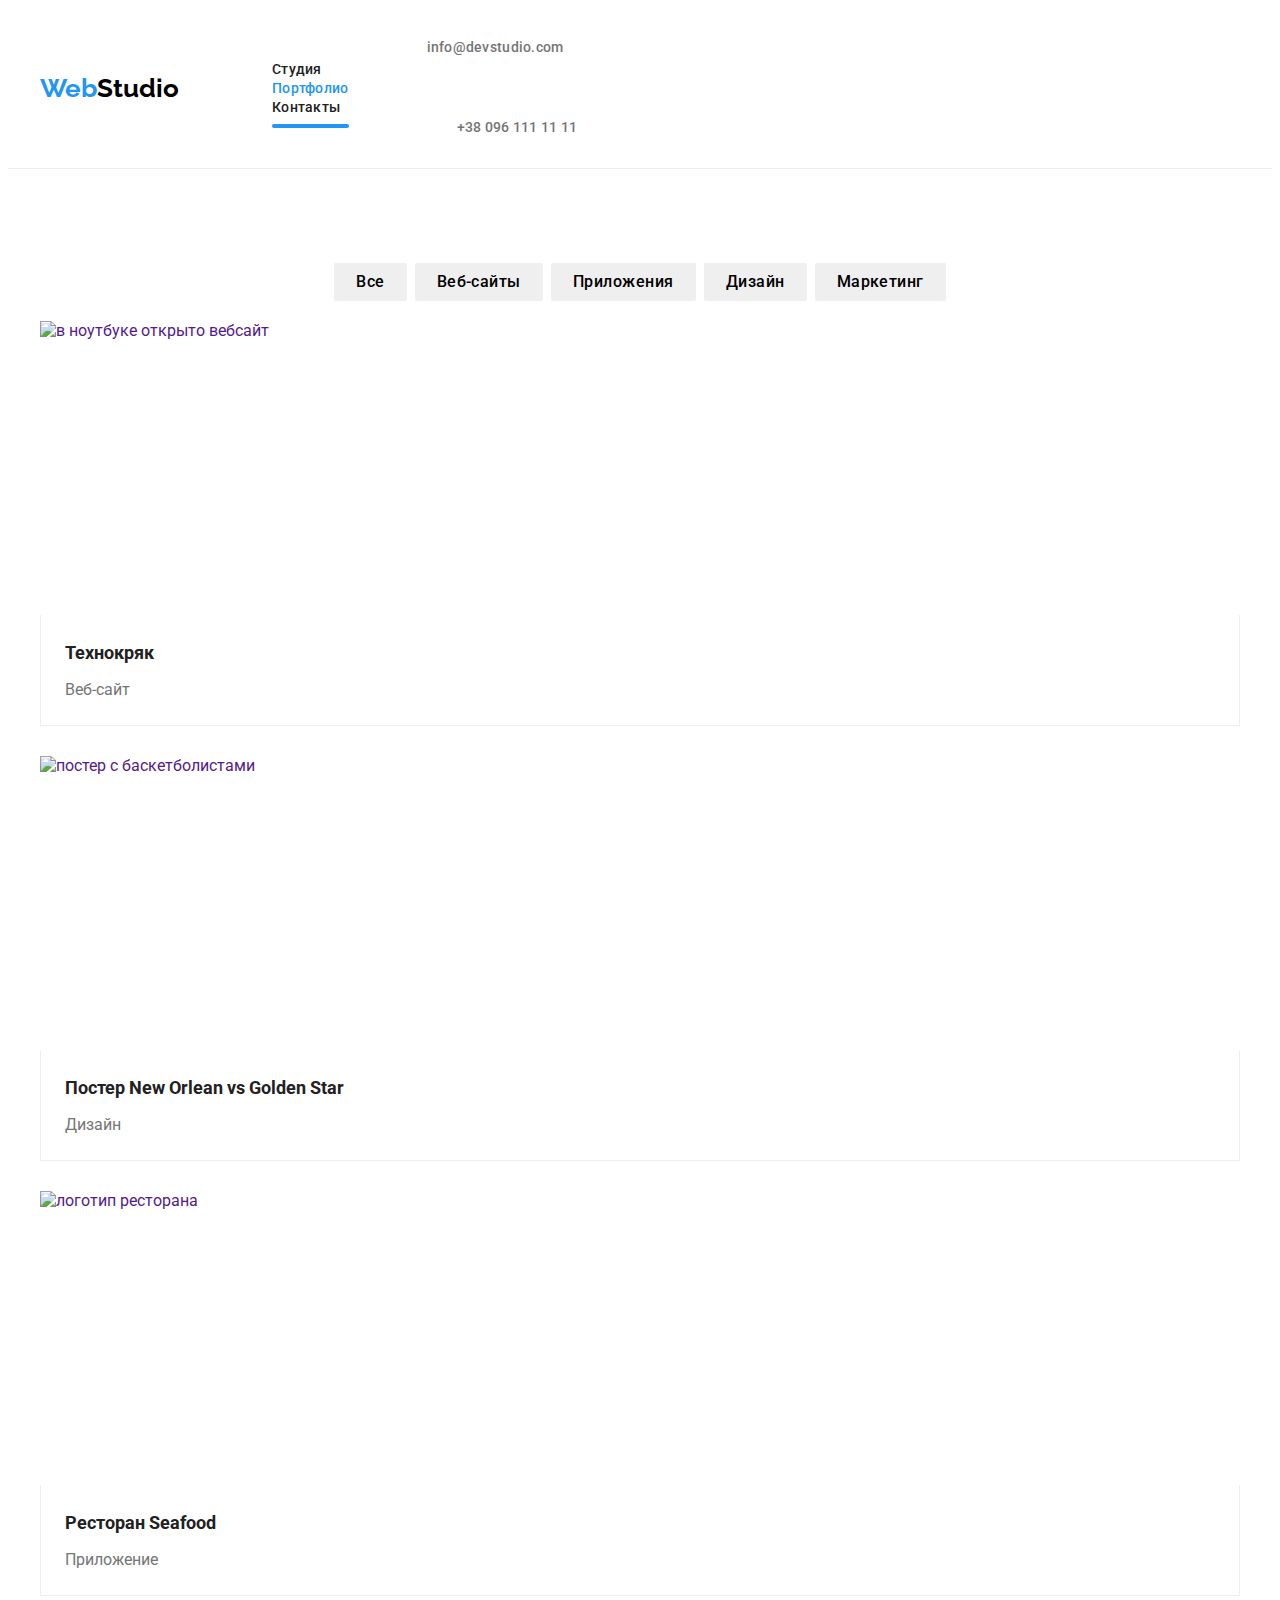
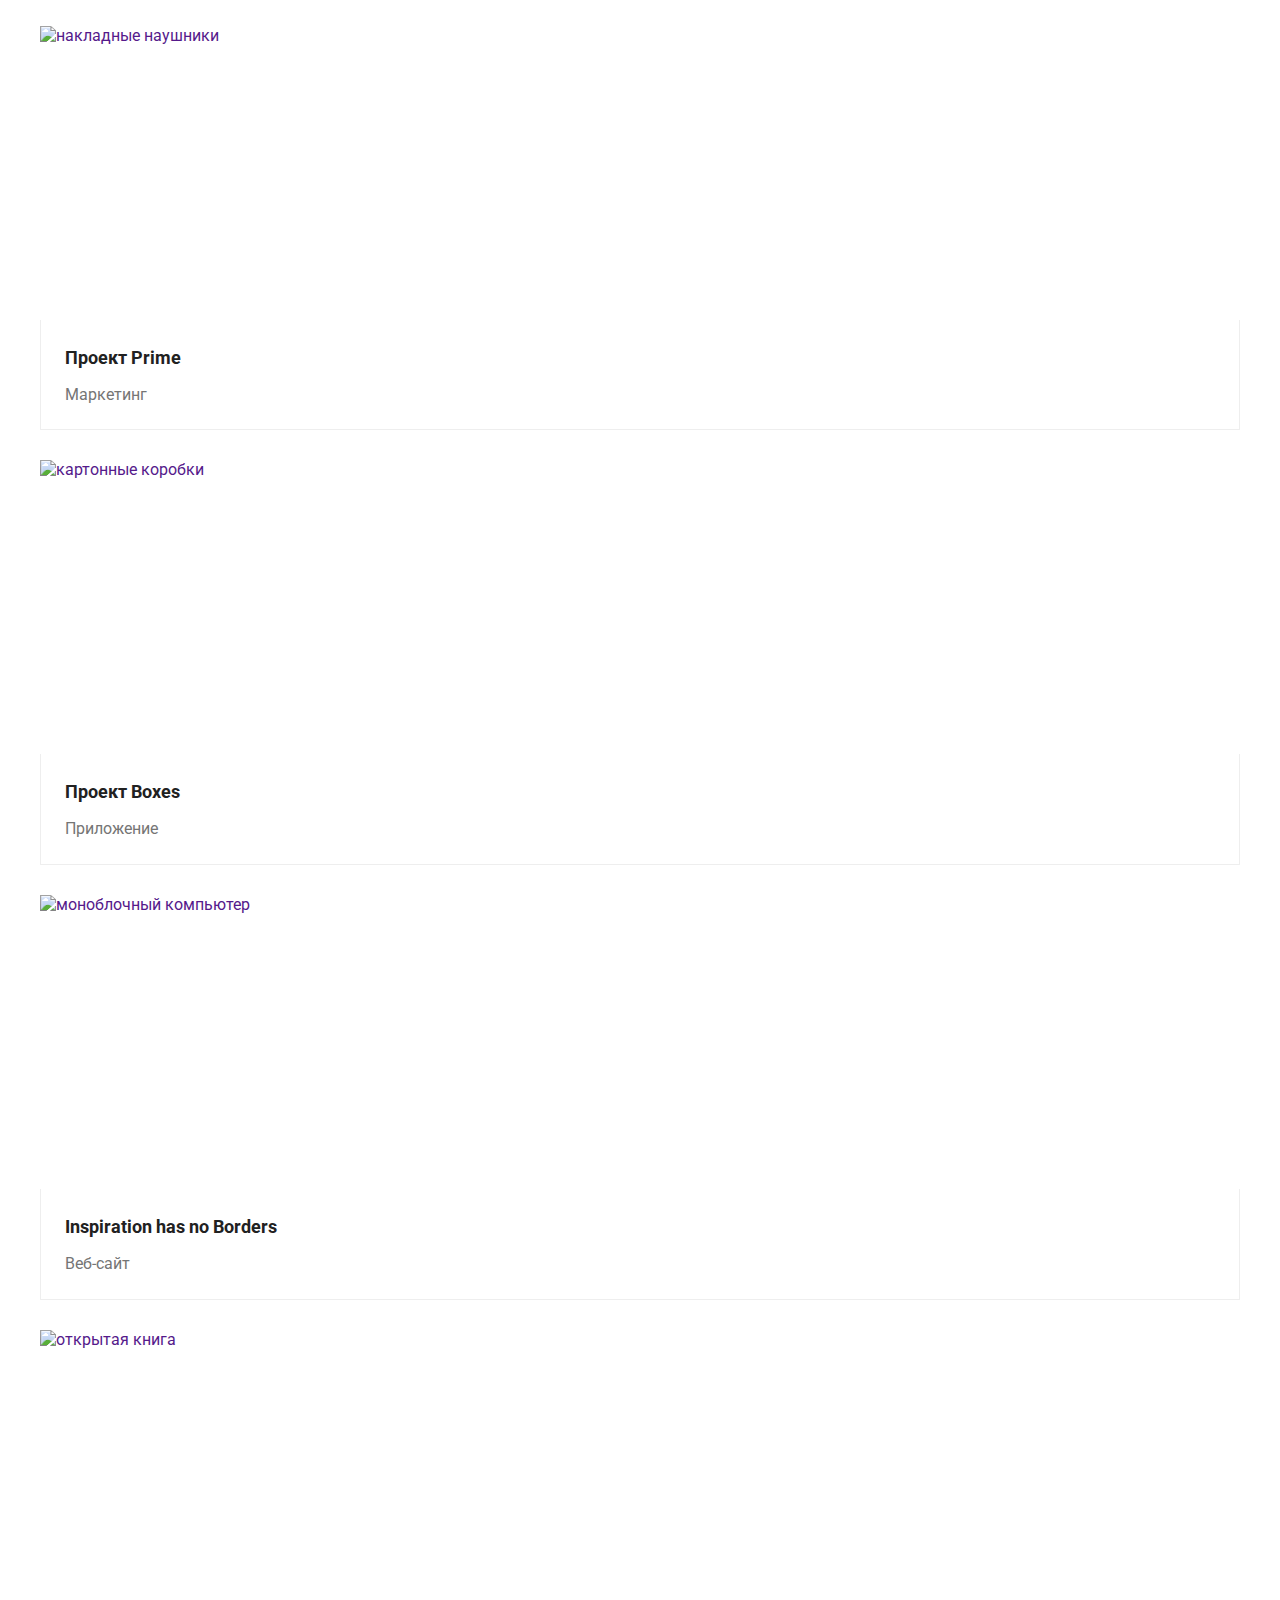
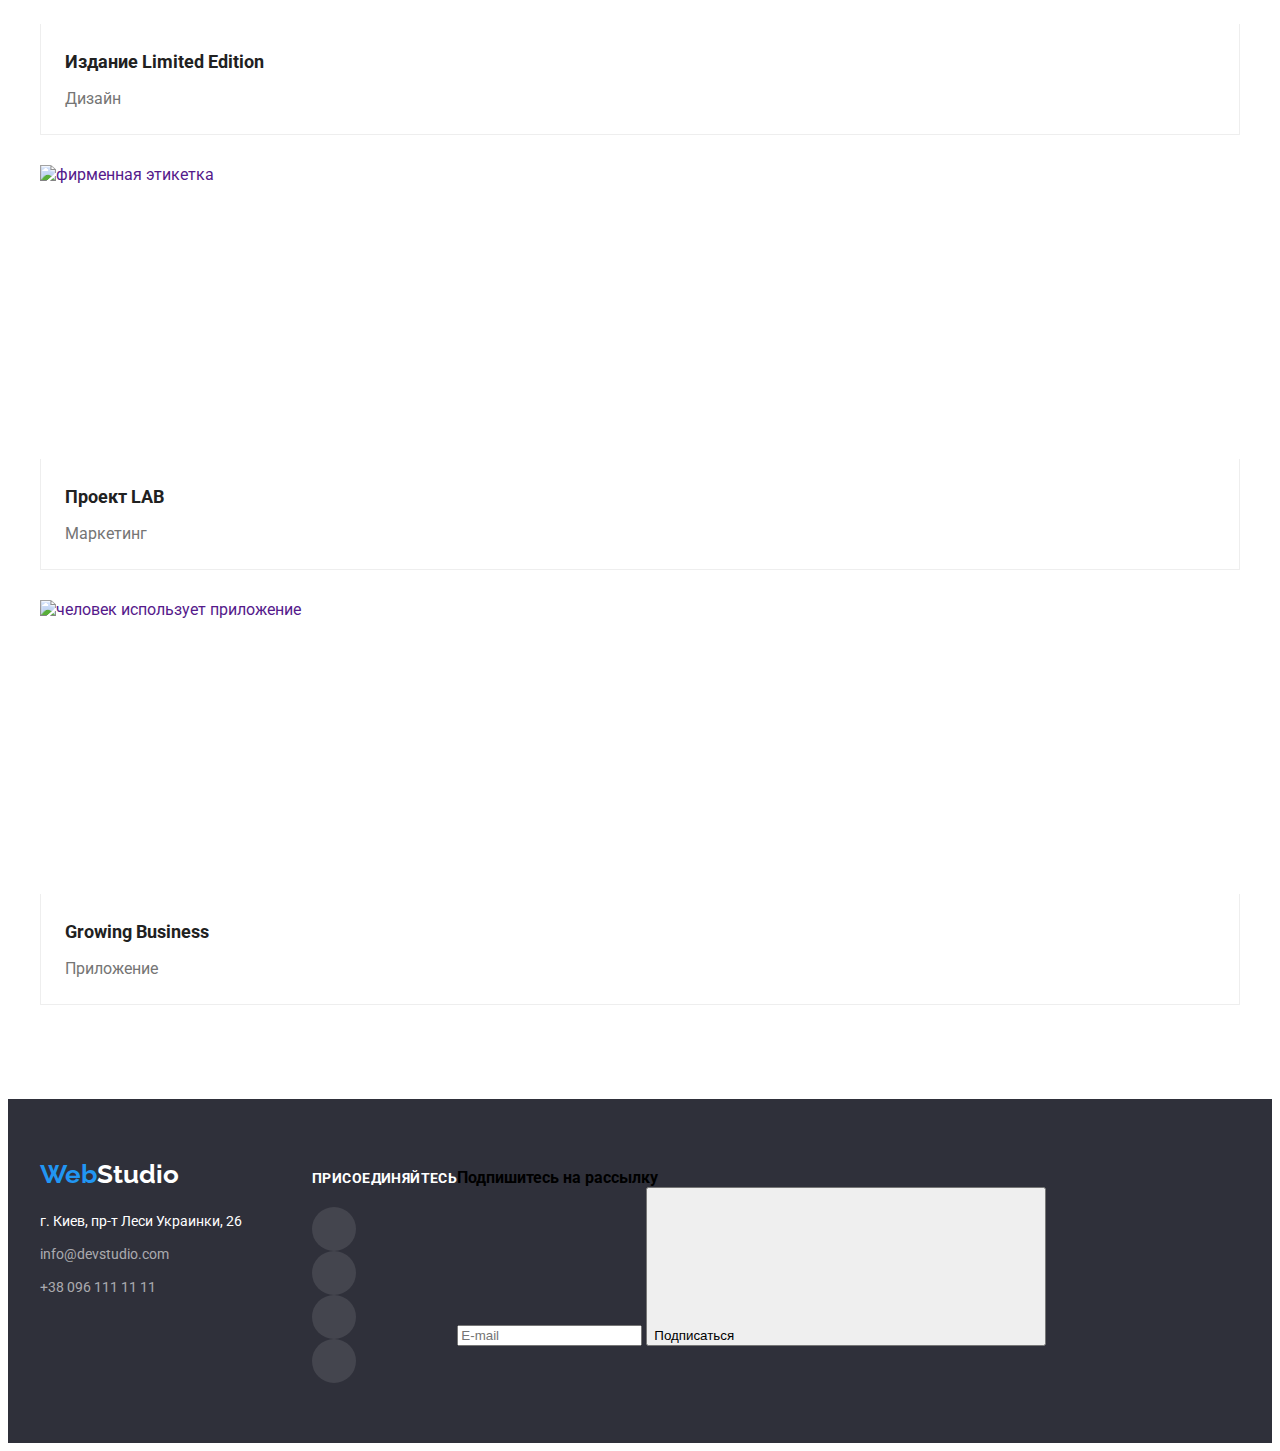
==== portfolio.html @ ad7b6321 "Вирізав з css" ====
<!DOCTYPE html>
<html lang="ru">

<head>
    <meta charset="UTF-8">
    <meta http-equiv="X-UA-Compatible" content="IE=edge">
    <meta name="viewport" content="width=device-width, initial-scale=1.0">
    <title>Портфолио</title>
    <link rel="stylesheet" href="https://cdnjs.cloudflare.com/ajax/libs/modern-normalize/1.0.0/modern-normalize.min.css"
        integrity="sha512-ISS7cAi1PEhQ8jnbJpJZMd29NlhNj4AWYyLOSp2CE/CsHxTCu+r+t0D2yoJudVrd0/8fTVPUVDzY5Tvli75u/g=="
        crossorigin="anonymous" />
    <link
        href="https://fonts.googleapis.com/css2?family=Raleway:wght@400;700&family=Roboto:wght@400;500;700;900&display=swap"
        rel="stylesheet">
    <link rel="stylesheet" href="./css/styles.css">
    <link rel="stylesheet" href="./css/portfolio.min.css">
</head>

<body class="page">
    <header class="header">
        <div class="container">
            <nav class="navigation">
                <a class="link logo white-logo logo-margin" href="./index.html"> <span
                        class="logo-color">Web</span>Studio </a>
                <ul class="nav-list list">
                    <li class="nav-item">
                        <a href="./index.html" class="nav-link link">Студия</a>
                    </li>

                    <li class="nav-item">
                        <a href="./portfolio.html" class="nav-link link current">Портфолио</a>
                    </li>

                    <li class="nav-item">
                        <a href="" class="nav-link link">Контакты</a>
                    </li>
                </ul>
            </nav>
            <ul class="contact-head list ">
                <li class="mail-contact">
                    <a class=" mail-link-head link " href="mailto:info@devstudio.com">
                        <svg class="icon-mail">
                            <use href="./images/vector/sprite.svg#icon-envelope-hover">

                            </use>
                        </svg>

                        info@devstudio.com</a>
                </li>
                <li class="mail-contact">
                    <a class=" tel-link-head link " href="tel:+380961111111">

                        <svg class="icon-tel">
                            <use href="./images/vector/sprite.svg#icon-smartphone">

                            </use>
                        </svg>

                        +38 096 111 11 11</a>
                </li>
            </ul>

        </div>


    </header>

    <main>
        <section class="main-port">
            <div class="container ">
                <h1 class="visually-hidden">Портфолио</h1>
                <ul class="list center-button">
                    <li class="element-button">
                        <button type="button" class="filters ">
                            Все
                        </button>

                    </li>
                    <li class="element-button">
                        <button type="button" class="filters ">
                            Веб-сайты
                        </button>

                    </li>
                    <li class="element-button">
                        <button type="button" class="filters ">
                            Приложения
                        </button>

                    </li>
                    <li class="element-button">
                        <button type="button" class="filters ">
                            Дизайн
                        </button>

                    </li>
                    <li class="element-button">

                        <button type="button" class="filters ">
                            Маркетинг
                        </button>

                    </li>
                </ul>
                <ul class="list card-set">
                    <li class="card-foto">
                        <a class="link card-foto-link " href="">
                            <div class="overlay-portfolio-list">
                                <img src="./images/portfolio/img.jpg" alt="в ноутбуке открыто вебсайт" width="370"
                                    height="294" />
                                <p class="overlay-portfolio">Технокряк это современная площадка распространения
                                    коронавируса. Компании
                                    используют эту
                                    платформу для цифрового
                                    шпионажа и атак на защищённые сервера конкурентов.</p>

                            </div>


                            <div class="card-content">
                                <h3 class="photo-title">
                                    Технокряк
                                </h3>
                                <p class="photo-paragraph">
                                    Веб-сайт
                                </p>

                            </div>
                        </a>
                    </li>

                    <li class="card-foto">
                        <a class="link card-foto-link " href="">

                            <div class="overlay-portfolio-list">
                                <img src="./images/portfolio/img-1.jpg" alt="постер с баскетболистами" width="370"
                                    height="294" />
                                <p class="overlay-portfolio">Технокряк это современная площадка распространения
                                    коронавируса. Компании
                                    используют эту
                                    платформу для цифрового
                                    шпионажа и атак на защищённые сервера конкурентов.</p>


                            </div>


                            <div class="card-content">
                                <h3 class="photo-title">
                                    Постер New Orlean vs Golden Star
                                </h3>
                                <p class="photo-paragraph">
                                    Дизайн
                                </p>

                            </div>
                        </a>
                    </li>

                    <li class="card-foto">
                        <a class="link card-foto-link " href="">

                            <div class="overlay-portfolio-list">
                                <img src="./images/portfolio/img-2.jpg" alt="логотип ресторана" width="370"
                                    height="294" />

                                <p class="overlay-portfolio">Технокряк это современная площадка распространения
                                    коронавируса. Компании
                                    используют эту
                                    платформу для цифрового
                                    шпионажа и атак на защищённые сервера конкурентов.</p>

                            </div>




                            <div class="card-content">
                                <h3 class="photo-title">
                                    Ресторан Seafood
                                </h3>
                                <p class="photo-paragraph">
                                    Приложение
                                </p>

                            </div>
                        </a>
                    </li>

                    <li class="card-foto">
                        <a class="link card-foto-link " href="">

                            <div class="overlay-portfolio-list">

                                <img src="./images/portfolio/img-3.jpg" alt="накладные наушники" width="370"
                                    height="294" />

                                <p class="overlay-portfolio">Технокряк это современная площадка распространения
                                    коронавируса. Компании
                                    используют эту
                                    платформу для цифрового
                                    шпионажа и атак на защищённые сервера конкурентов.</p>

                            </div>




                            <div class="card-content">
                                <h3 class="photo-title">
                                    Проект Prime
                                </h3>
                                <p class="photo-paragraph">
                                    Маркетинг
                                </p>

                            </div>
                        </a>
                    </li>

                    <li class="card-foto">
                        <a class="link card-foto-link " href="">

                            <div class="overlay-portfolio-list">

                                <img src="./images/portfolio/img-4.jpg" alt="картонные коробки" width="370"
                                    height="294" />

                                <p class="overlay-portfolio">Технокряк это современная площадка распространения
                                    коронавируса. Компании
                                    используют эту
                                    платформу для цифрового
                                    шпионажа и атак на защищённые сервера конкурентов.</p>

                            </div>


                            <div class="card-content">
                                <h3 class="photo-title">
                                    Проект Boxes
                                </h3>
                                <p class="photo-paragraph">
                                    Приложение
                                </p>

                            </div>
                        </a>
                    </li>

                    <li class="card-foto">
                        <a class="link card-foto-link " href="">

                            <div class="overlay-portfolio-list">

                                <img src="./images/portfolio/img-5.jpg" alt="моноблочный компьютер" width="370"
                                    height="294" />

                                <p class="overlay-portfolio">Технокряк это современная площадка распространения
                                    коронавируса. Компании
                                    используют эту
                                    платформу для цифрового
                                    шпионажа и атак на защищённые сервера конкурентов.</p>

                            </div>

                            <div class="card-content">
                                <h3 lang="en" class="photo-title">
                                    Inspiration has no Borders
                                </h3>
                                <p class="photo-paragraph">
                                    Веб-сайт
                                </p>

                            </div>

                        </a>
                    </li>

                    <li class="card-foto">
                        <a class="link card-foto-link " href="">

                            <div class="overlay-portfolio-list">

                                <img src="./images/portfolio/img-6.jpg" alt="открытая книга" width="370" height="294" />
                                <p class="overlay-portfolio">Технокряк это современная площадка распространения
                                    коронавируса. Компании
                                    используют эту
                                    платформу для цифрового
                                    шпионажа и атак на защищённые сервера конкурентов.</p>
                            </div>


                            <div class="card-content">
                                <h3 class="photo-title">
                                    Издание Limited Edition
                                </h3>
                                <p class="photo-paragraph">
                                    Дизайн
                                </p>

                            </div>

                        </a>
                    </li>

                    <li class="card-foto">
                        <a class="link card-foto-link " href="">

                            <div class="overlay-portfolio-list">
                                <img src="./images/portfolio/img-7.jpg" alt="фирменная этикетка" width="370"
                                    height="294" />

                                <p class="overlay-portfolio">Технокряк это современная площадка распространения
                                    коронавируса. Компании
                                    используют эту
                                    платформу для цифрового
                                    шпионажа и атак на защищённые сервера конкурентов.</p>
                            </div>


                            <div class="card-content">
                                <h3 class="photo-title">
                                    Проект LAB
                                </h3>
                                <p class="photo-paragraph">
                                    Маркетинг
                                </p>

                            </div>

                        </a>
                    </li>

                    <li class="card-foto">
                        <a class="link card-foto-link " href="">

                            <div class="overlay-portfolio-list">

                                <img src="./images/portfolio/img-8.jpg" alt="человек использует приложение" width="370"
                                    height="294" />
                                <p class="overlay-portfolio">Технокряк это современная площадка распространения
                                    коронавируса. Компании
                                    используют эту
                                    платформу для цифрового
                                    шпионажа и атак на защищённые сервера конкурентов.</p>
                            </div>


                            <div class="card-content">
                                <h3 lang="en" class="photo-title">
                                    Growing Business
                                </h3>
                                <p class="photo-paragraph">
                                    Приложение
                                </p>

                            </div>

                        </a>
                    </li>
                </ul>

            </div>

        </section>



    </main>
    <!--CONTACTS-->
    <footer class="footer-info">
        <div class="container contact-div-container ">
            <div>
                <a class="link logo dark-logo logo-footer " href="./index.html">
                    <span class="logo-color">Web</span>Studio </a>


                <address class="contact">
                    <ul class="list address-map">
                        <li class="list-item-contact">
                            <a class="link address" href="https://goo.gl/maps/Kj9o169cFubhBfax5" target="_blank"
                                rel="noopener noreferrer">
                                г. Киев, пр-т Леси Украинки, 26
                            </a>
                        </li>
                        <li class="contact-footer list-item-contact">
                            <a class="link footer-contact" href="mailto:info@devstudio.com">info@devstudio.com</a>
                        </li>
                        <li class="contact-footer list-item-contact">
                            <a class="link footer-contact" href="tel:+380961111111">+38 096 111 11 11</a>
                        </li>
                    </ul>
                </address>
            </div>
            <div class="join ">
                <h3 class="join-text">Присоединяйтесь</h3>
                <ul class="list link list-join">
                    <li class="social-join-link-item">
                        <a class="link-social-join" href="">
                            <svg class="icon-social">
                                <use href="./images/vector/sprite.svg#icon-instagram"></use>
                            </svg>
                        </a>
                    </li>
                    <li class="social-join-link-item">
                        <a class="link-social-join" href="">
                            <svg class="icon-social">
                                <use href="./images/vector/sprite.svg#icon-twitter"></use>
                            </svg>
                        </a>
                    </li>
                    <li class="social-join-link-item">
                        <a class="link-social-join" href="">
                            <svg class="icon-social">
                                <use href="./images/vector/sprite.svg#icon-facebook"></use>
                            </svg>
                        </a>
                    </li>
                    <li class="social-join-link-item">
                        <a class="link-social-join" href="">
                            <svg class="icon-social">
                                <use href="./images/vector/sprite.svg#icon-linkedin"></use>
                            </svg>
                        </a>
                    </li>
                </ul>

            </div>
            <div class="div-mailing">
                <b class="text-mailing">Подпишитесь на рассылку</b>
                <form class="mailing">

                    <input type="text" id="footer-mail" name="mail" placeholder="E-mail"
                        class="mailing-input footer-mail-label">


                    <button class="bt-mail" type="submit">Подписаться

                        <svg class="vector-bt">
                            <use href="./images/vector/sprite.svg#icon-icon-send">

                            </use>
                        </svg>
                    </button>


                </form>
            </div>


        </div>

    </footer>





</body>

</html>
---- css/styles.css ----
/* ===============COMPONENTS=============== */
/* :root {
  --main-font: "Roboto", sans-serif;
  --secondary-font: "Raleway", sans-serif;
  --accent-color: #2196f3;
  --secondary-color: #212121;
  --white-color: #ffffff;
  --black-color: #000000;
  --gray-color: #757575;
  --color-change: color 250ms cubic-bezier(0.4, 0, 0.2, 1);
  --fill-change: fill 250ms cubic-bezier(0.4, 0, 0.2, 1);
  --background-color-change: background-color 250ms cubic-bezier(0.4, 0, 0.2, 1);
  --border-color-change: border-color 250ms cubic-bezier(0.4, 0, 0.2, 1);
} */
/* .container {
  width: 1200px;
  margin: 0 auto;
  padding-left: 15px;
  padding-right: 15px;
} */

/* .list {
  list-style: none;
}

.link {
  text-decoration: none;
}

h1,
h2,
h3,
h4,
h5,
h6,
p {
  margin: 0;
}

ul,
ol,
li {
  margin: 0;
  padding: 0;
} */
/* 
img {
  display: block;
  max-width: 100%;
  height: auto;
} */
/* .header {
  border-bottom: 1px solid #ececec;
} */

 /* .visually-hidden {
  position: absolute !important;
  clip: rect(1px 1px 1px 1px); /* IE6, IE7 */
  /* clip: rect(1px, 1px, 1px, 1px);
  padding: 0 !important;
  border: 0 !important;
  height: 1px !important;
  width: 1px !important;
  overflow: hidden;
}  */ */
/* .title {
  font-family: var(--main-font);
  font-weight: 700;
  font-size: 36px;
  line-height: 1.16;
  text-align: center;
  letter-spacing: 0.03em;

  color: var(--secondary-color);
} */

/* .logo-color {
  font-family: var(--secondary-font);
  font-weight: 700;
  font-size: 26px;
  line-height: 1.19;
  color: var(--accent-color);
}
.logo {
  font-family: var(--secondary-font);
  font-weight: 700;
  font-size: 26px;
  line-height: 1.19;
  color: var(--black-color);
}
.logo-margin {
  margin-right: 93px;
}
.white-logo {
  color: var(--black-color);
}
.dark-logo {
  color: var(--white-color);
} */

/* .icon-social {
  width: 20px;
  height: 20px;
} */

/* ============END COMPONENTS==============*/

/* ========================STYLES INDEX.HTML========================= */
/* ================BODY============= */
/* .page {
  font-family: var(--main-font);
  background: var(--white-color);
} */
/* ================END BODY============= */

/* =========HEADER========= */
/* .header .container {
  display: flex;
  align-items: center;
} */

/* .navigation {
  display: flex;
  align-items: center;
}

.nav-list {
  align-items: center;
}

.nav-list .nav-link.current {
  color: var(--accent-color);
}

.nav-item:not(:last-child) {
  margin-right: 52px;
} */

/* .contact-head {
  display: flex;
  align-items: center;
  margin-left: auto;
}

.icon-mail {
  margin-right: 10px;
  width: 16px;
  height: 12px;
  fill: #757575;
  transition: var(--fill-change);
}

.mail-link-head:hover .icon-mail,
.mail-link-head:focus .icon-mail {
  fill: var(--accent-color);
}
.mail-link-head:hover,
.mail-link-head:focus {
  color: var(--accent-color);
}

.mail-contact:not(:last-child) {
  margin-right: 50px;
} */
/* .nav-link {
  padding-top: 32px;
  padding-bottom: 32px;
  font-family: var(--main-font);
  font-weight: 500;
  font-size: 14px;
  line-height: 1.14;
  letter-spacing: 0.02em;
  color: var(--secondary-color);
  transition: var(--color-change);
  position: relative;
}

.nav-link.current::after {
  content: "";
  display: block;
  position: absolute;
  left: 0;
  bottom: 0;
  width: 100%;
  height: 4px;
  border-radius: 2px;
  background: #2196f3;
}

.nav-link:hover,
.nav-link:focus {
  color: var(--accent-color);
} */

/* .mail-link-head {
  display: flex;
  justify-content: center;
  align-items: center;
  padding-top: 32px;
  padding-bottom: 32px;
  font-family: var(--main-font);
  font-weight: 500;
  font-size: 14px;
  line-height: 1.14;
  letter-spacing: 0.02em;
  color: var(--gray-color);
  transition: var(--color-change);
} */

/* .tel-link-head {
  display: flex;
  justify-content: center;
  align-items: center;
  padding-top: 32px;
  padding-bottom: 32px;
  font-family: var(--main-font);
  font-weight: 500;
  font-size: 14px;
  line-height: 1.14;
  letter-spacing: 0.02em;
  color: var(--gray-color);
  transition: var(--color-change);
}

.icon-tel {
  width: 10px;
  height: 16px;
  margin-right: 10px;
  fill: #757575;
  transition: var(--fill-change);
}

.tel-link-head:hover .icon-tel,
.tel-link-head:focus .icon-tel {
  fill: var(--accent-color);
}
.tel-link-head:hover,
.tel-link-head:focus {
  color: var(--accent-color);
} */

/* =========END HEADER========= */

/* =========HERO========= */
/* .hero {
  padding-top: 200px;
  padding-bottom: 200px;
  max-width: 1600px;
  margin-right: auto;
  margin-left: auto;
  height: 600px;
  text-align: center;
  background: #2f303a;
  background-color: var(--gray-color);
  background-image: linear-gradient(
      rgba(47, 48, 58, 0.4),
      rgba(47, 48, 58, 0.4)
    ),
    url("../images/hero/Img.jpg");
  background-repeat: no-repeat;
  background-size: cover;
}
.hero-title {
  font-weight: 900;
  font-size: 44px;
  line-height: 1.36;
  text-transform: uppercase;
  color: var(--white-color);
  max-width: 696px;
  margin-left: auto;
  margin-right: auto;
  text-align: center;
  letter-spacing: 0.06em;
  font-family: var(--main-font);
}

.modal-btn {
  display: inline-block;
  min-width: 200px;
  height: 50px;
  border: none;
  border-radius: 4px;
  font-family: var(--main-font);
  font-weight: 700;
  font-size: 16px;
  line-height: 1.87;
  color: var(--white-color);
  background-color: var(--accent-color);
}
.modal-btn {
  cursor: pointer;
}
.modal-btn {
  margin-top: 30px;
  padding-top: 10px;
  padding-right: 32px;
  padding-bottom: 10px;
  padding-left: 32px;
} */

/* =========END HERO========= */

/* =========ADVANTAGES======= */
/* .advantages {
  display: flex;
  padding-top: 94px;
  padding-bottom: 94px;
}
.list-advant {
  margin-left: -30px;
}
.list {
  display: flex;
}

.features-title {
  font-family: var(--main-font);
  font-weight: 700;
  font-size: 14px;
  line-height: 1.14;
  letter-spacing: 0.03em;
  text-transform: uppercase;
  color: var(--secondary-color);
  margin-bottom: 10px;
}
.features-paragraph {
  font-family: var(--main-font);
  font-weight: 400;
  font-size: 14px;
  line-height: 1.71;
  color: var(--gray-color);
  letter-spacing: 0.03em;
}
.features {
  flex-basis: calc(100% / 4 - 30px);
  margin-left: 30px;
}

.icon-advantages {
  width: 70px;
  height: 70px;
}

.icon-list {
  width: 270px;
  height: 120px;
  display: flex;
  align-items: center;
  justify-content: center;
  background-repeat: no-repeat;
  background-color: #f5f4fa;
  border-radius: 4px;
  margin-bottom: 30px;
} */
/*======= END ADVANTAGES===== */

/* ========ABOUT======== */

/* .about {
  padding-bottom: 94px;
}
.list-about {
  margin-left: -30px;
}
.title-about {
  margin-bottom: 50px;
}
.img-about {
  flex-basis: calc(100% / 3 - 30px);
  margin-left: 30px;
}
.img-about {
  position: relative;
}
.overlay-index {
  position: absolute;
  bottom: 0;
  left: 0;
  background: rgba(47, 48, 58, 0.8);
  padding-top: 27px;
  padding-right: 82px;
  padding-bottom: 27px;
  padding-left: 82px;
  width: 100%;
}

.overlay-index-title {
  font-family: var(--main-font);
  font-weight: 700;
  font-size: 14px;
  line-height: 1.14;
  text-align: center;
  letter-spacing: 0.03em;
  text-transform: uppercase;
  color: #ffffff;
} */
/* ========END ABOUT======= */

/* =========OUR TEAM========= */

/* .foto-list {
  margin-left: -30px;
}
.team-list-content {
  text-align: center;
  padding: 30px 32px;
}

.title-team {
  margin-bottom: 50px;
}
.team-img {
  background-color: #ffffff;
  flex-basis: calc(100% / 4 - 30px);
  margin-left: 30px;

  box-shadow: 0px 1px 3px rgba(0, 0, 0, 0.12), 0px 1px 1px rgba(0, 0, 0, 0.14),
    0px 2px 1px rgba(0, 0, 0, 0.2);
  border-radius: 0px 0px 4px 4px;
}
.our-team {
  background: #f5f4fa;
  display: flex;
  padding-top: 94px;
  padding-bottom: 94px;
}
.workers-name {
  margin-bottom: 10px;
  font-family: var(--main-font);
  font-weight: 500;
  font-size: 16px;
  line-height: 1.18;
  color: var(--secondary-color);
}

.icon-social-list {
  display: flex;
  align-items: center;
  justify-content: space-between;
}

.icon-social-link {
  display: flex;
  justify-content: center;
  align-items: center;
  width: 44px;
  height: 44px;
  border-radius: 50%;
  fill: #afb1b8;
  transition: var(--background-color-change);
}

.icon-social {
  transition: var(--fill-change);
}
.icon-social-link:hover,
.icon-social-link:focus {
  background-color: var(--accent-color);
}

.icon-social-link:hover .icon-social,
.icon-social-link:focus .icon-social {
  fill: var(--white-color);
}

.position {
  font-family: var(--main-font);
  font-weight: 400;
  font-size: 16px;
  line-height: 1.18;
  color: var(--gray-color);
  margin-bottom: 16px;
} */

/* ========= END OUR TEAM========= */

/* ================REGULAR-CLIENTS=============== */

/* .regular-customers {
  padding-top: 94px;
  padding-bottom: 94px;
}

.text-customers {
  font-family: var(--main-font);
  font-weight: 700;
  font-size: 36px;
  line-height: 1.16;
  text-align: center;
  letter-spacing: 0.03em;
  margin-bottom: 50px;
}

.link-icon-customers {
  display: flex;
  align-items: center;
  justify-content: center;
  border: 1px solid #afb1b8;
  border-radius: 4px;
  width: 100%;
  height: 100%;
  background-color: var(--white-color);
  transition: var(--border-color-change);
}

.link-icon-customers:hover .customers-svg,
.link-icon-customers:focus .customers-svg {
  fill: var(--accent-color);
}

.link-icon-customers:hover,
.link-icon-customers:focus {
  border-color: var(--accent-color);
}

.icon-customers-list {
  display: flex;
}

.customers-item {
  width: 170px;
  height: 90px;
}
.customers-svg {
  fill: #afb1b8;
  transition: var(--fill-change);
}

.customers-item:not(:last-child) {
  margin-right: 30px;
} */

/* ================END-REGULAR-CLIENTS=============== */

/* ==========CONTACTS==========*/

/* .footer-info {
  background: #2f303a;
  padding-top: 60px;
  padding-bottom: 60px;
}

.contact {
  font-style: normal;
}

.logo-footer {
  display: block;
  margin-bottom: 20px;
}
.address-map,
.list-item-contact,
.footer-contact {
  display: flex;
  flex-direction: column;
}

.list-item-contact:not(:last-child) {
  margin-bottom: 9px;
}
.address {
  font-family: var(--main-font);
  font-weight: 400;
  font-size: 14px;
  line-height: 1.71;
  color: var(--white-color);
}

.footer-contact {
  font-family: var(--main-font);
  font-weight: 400;
  font-size: 14px;
  line-height: 1.71;
  color: #ffffff99;
  display: block;
}

.join-text {
  display: block;
  font-family: var(--main-font);
  font-weight: 700;
  font-size: 14px;
  line-height: 1.14;
  letter-spacing: 0.03em;
  text-transform: uppercase;
  color: var(--white-color);
  margin-bottom: 20px;
}

.link-social-join {
  display: flex;
  align-items: center;
  justify-content: center;

  width: 44px;
  height: 44px;
  border-radius: 50%;
  background-color: rgba(255, 255, 255, 0.1);
  transition: var(--background-color-change);
}

.social-join-link-item .link-social-join {
  fill: var(--white-color);
}
.link-social-join:hover .icon-social,
.link-social-join:focus .icon-social {
  fill: var(--white-color);
}
.link-social-join:hover,
.link-social-join:focus {
  background-color: var(--accent-color);
}

.social-join-link-item:not(:last-child) {
  margin-right: 10px;
}

.contact-div-container {
  display: flex;
  align-items: baseline;
}

.join {
  margin-left: 70px;
} */

/* ==========END CONTACTS==========*/
/* ========================END STYLES INDEX.HTML========================= */

/* ===================MODAL-BACKDROP===================== */

/* .backdrop {
  position: fixed;
  top: 0;
  left: 0;
  width: 100vw;
  height: 100vh;
  background: rgba(0, 0, 0, 0.2);
  transition: 1s cubic-bezier(0.4, 0, 0.2, 1);
  z-index: 1000;
}

.modal {
  position: absolute;
  top: 50%;
  left: 50%;
  transform: translate(-50%, -50%);
  width: 528px;
  height: 580px;
  background: #ffffff;
  box-shadow: 0px 1px 3px rgba(0, 0, 0, 0.12), 0px 1px 1px rgba(0, 0, 0, 0.14),
    0px 2px 1px rgba(0, 0, 0, 0.2);
  border-radius: 4px;
}

.close-modal-btn {
  background-color: var(--white-color);
  border: none;
  position: absolute;
  top: 8px;
  right: 8px;
  width: 30px;
  height: 30px;
  background: #ffffff;
  border: 1px solid rgba(0, 0, 0, 0.1);
  border-radius: 50%;
  cursor: pointer;
}
.btn-close {
  width: 11px;
  height: 11px;
  fill: var(--black-color);
}

.is-hidden {
  opacity: 0;
  visibility: hidden;
  pointer-events: none;
}

.mailing {
  display: flex;
  margin-left: 93px;
}

.text-mailing {
  display: block;
  margin-left: 93px;

  margin-bottom: 20px;
  font-family: var(--main-font);
  font-weight: 700;
  font-size: 14px;
  line-height: 1.14;
  letter-spacing: 0.03em;
  text-transform: uppercase;

  color: var(--white-color);
}

.mailing-input {
  background: #2f303a;
  min-width: 358px;
  height: 50px;
  outline: none;
  margin-right: 12px;
  border: 1px solid rgba(255, 255, 255, 0.3);
  filter: drop-shadow(0px 4px 4px rgba(0, 0, 0, 0.15));
  border-radius: 4px;
  font-family: var(--main-font);
  padding-left: 16px;
  font-size: 16px;
  line-height: 1.25;
  transition: var(--border-color-change);
  align-items: center;
  letter-spacing: 0.03em;
  color: var(--white-color);
}

.mailing-input:hover,
.mailing-input:focus {
  border-color: var(--accent-color);
}

.bt-mail {
  display: flex;
  align-items: center;
  justify-content: center;
  min-width: 200px;
  height: 50px;
  box-shadow: 0px 4px 4px rgba(0, 0, 0, 0.15);
  border-radius: 4px;
  border: none;
  background: var(--accent-color);
  cursor: pointer;
  font-family: var(--main-font);

  font-weight: 700;
  font-size: 16px;
  line-height: 1.87;

  text-align: center;
  letter-spacing: 0.06em;

  color: #ffffff;
}

.vector-bt {
  display: flex;
  align-items: center;

  margin-left: 10px;
  height: 24px;
  width: 24px;
  fill: var(--white-color);
} */
/* ===================END-MODAL-BACKDROP===================== */

/* ==============================PORTFOLIO============================== */
/* =====================HEADER PORTFOLIO===================== */
/* =====================active element відповідає за підсвітку силок================*/
.active-element {
  color: var(--accent-color);
}
/* =====================END HEADER PORTFOLIO===================== */

/* =================MAIN SEACTION====================== */

/* ===============BUTTON============ */
/* .center-button {
  display: flex;
  flex-wrap: nowrap;
  justify-content: center;
  margin-bottom: 50px;
}
.main-port {
  padding-top: 94px;
  padding-bottom: 94px;
}
.element-button {
  color: var(--secondary-color);
  background: #f5f4fa;
}
.element-button:not(:last-child) {
  margin-right: 8px;
}
.filters {
  font-family: var(--main-font);
  font-weight: 500;
  font-size: 16px;
  line-height: 1.62;
  text-align: center;
  letter-spacing: 0.03em;
  border-radius: 4px;
  border: transparent;
  padding-top: 6px;
  padding-right: 22px;
  padding-bottom: 6px;
  padding-left: 22px;

  transition: box-shadow 250ms cubic-bezier(0.4, 0, 0.2, 1),
    background-color 250ms cubic-bezier(0.4, 0, 0.2, 1),
    color 250ms cubic-bezier(0.4, 0, 0.2, 1);
}
.filters:hover,
.filters:focus {
  box-shadow: 0px 3px 1px rgba(0, 0, 0, 0.1), 0px 1px 2px rgba(0, 0, 0, 0.08),
    0px 2px 2px rgba(0, 0, 0, 0.12);
  color: floralwhite;
  background: var(--accent-color);
}
.filters {
  cursor: pointer;
} */
/* =============END BUTTON=========== */

/* ===========PORT FOTO============== */

/* .card-set {
  flex-wrap: wrap;
  margin-left: -30px;
  margin-top: -30px;
}

.card-foto {
  flex-basis: calc(100% / 3 - 30px);
  margin-left: 30px;
  margin-top: 30px;

  justify-content: center;
  border-top-left-radius: 1px;
  border-top-right-radius: 1px;
}

.overlay-portfolio-list {
  position: relative;
  overflow: hidden;
}
.overlay-portfolio {
  position: absolute;
  top: 0;
  left: 0;
  width: 100%;
  height: 100%;
  /* overflow: scroll; */
  /* background: rgba(33, 150, 243, 0.9);
  padding-top: 63px;
  padding-right: 24px;
  padding-bottom: 63px;
  padding-left: 24px;
  font-family: var(--main-font);
  font-weight: 400;
  font-size: 18px;
  line-height: 1.55;
  letter-spacing: 0.03em;
  color: #ffffff; */

  /* transform: translateY(100%);
  transition: transform 250ms cubic-bezier(0.4, 0, 0.2, 1);
}

.card-foto-link:hover .overlay-portfolio,
.card-foto-link:focus .overlay-portfolio {
  transform: translateY(0%);
}

.card-content {
  padding-top: 20px;
  padding-bottom: 20px;
  padding-left: 24px;
  padding-right: 24px;
  background: #ffffff;
  border: 1px solid #eeeeee;
  border-bottom-right-radius: 1px;
  border-bottom-left-radius: 1px;
  border-top: none;
}
.photo-title {
  margin-bottom: 4px;
  font-family: var(--main-font);
  font-weight: 700;
  font-size: 18px;
  line-height: 2;
  color: var(--secondary-color);
} */
/* .photo-paragraph {
  font-family: var(--main-font);
  font-weight: 400;
  font-size: 16px;
  line-height: 1.87;
  color: var(--gray-color);
}

.card-foto:hover,
.card-foto:focus {
  box-shadow: 0px 1px 1px rgba(0, 0, 0, 0.12), 0px 4px 4px rgba(0, 0, 0, 0.06),
    1px 4px 6px rgba(0, 0, 0, 0.16);
} */ 

/* =================END MAIN SEACTION===================*/

/* ==============MODAL========== */
/* .form {
  display: flex;
  flex-direction: column;
  margin-top: 12px;

  padding-right: 40px;
  padding-bottom: 20px;
  padding-left: 40px;
  background: #ffffff;
} */

/* .close-modal-btn:hover .btn-close,
.close-modal-btn:focus .btn-close {
  fill: var(--accent-color);
  transition: var(--fill-change);
}

.text-title {
  display: block;
  margin-top: 40px;
  font-family: var(--main-font);
  font-weight: 700;
  font-size: 20px;
  line-height: 1.15;
  text-align: center;
  letter-spacing: 0.03em;

  color: #212121;
} */
/* 
.form-field {
  display: flex;
  flex-direction: column;
  margin-bottom: 10px;
  position: relative;
}
.form-field input {
  border: 1px solid rgba(33, 33, 33, 0.2);

  border-radius: 4px;
  margin: 0;
  padding: 10px;
  padding-left: 42px;
}

.form-label {
  margin-bottom: 4px;
  font-family: var(--main-font);

  font-weight: 400;
  font-size: 12px;
  line-height: 1.16;
  letter-spacing: 0.01em;

  color: #757575;
} */

/* .men-icon-form {
  position: absolute;
  display: block;
  left: 12px;
  top: 50%;
  transform: translateY(-50%);
  cursor: pointer;
  width: 18px;
  height: 18px;
/* 
  transition: var(--fill-change);
}

.form-name:focus {
  outline: none;
  border-color: var(--accent-color);
}

.form-name:focus + .men-icon-form {
  fill: var(--accent-color);
} */ */

/* .form-name {
  cursor: pointer;
  transition: var(--border-color-change);
}

.tel-icon-form {
  position: absolute;
  width: 18px;
  height: 18px;
  left: 12px;
  top: 50%;
  transform: translateY(-50%);
  transition: var(--fill-change);
  cursor: pointer;
}

.form-tel {
  cursor: pointer;
  transition: var(--border-color-change);
}

.form-tel:focus {
  outline: none;
  border-color: var(--accent-color);
}

.form-tel:focus + .tel-icon-form {
  fill: var(--accent-color);
}

.form-mail {
  cursor: pointer;
  transition: var(--border-color-change);
}

.mail-icon-form {
  position: absolute;
  width: 18px;
  height: 18px;
  left: 12px;
  top: 50%;
  transform: translateY(-50%);
  transition: var(--fill-change);
  cursor: pointer;
}

.form-mail:focus {
  outline: none;
  border-color: var(--accent-color);
}

.form-mail:focus + .mail-icon-form {
  fill: var(--accent-color);
}

.textarea-form:focus {
  outline: none;
  border-color: var(--accent-color);
  transition: var(--border-color-change);
}

.check-options label {
  margin-left: 7px;
}

textarea {
  width: 100%;
  height: 120px;
  padding: 12px 16px;
  resize: none;
  border: 1px solid rgba(33, 33, 33, 0.2);
  box-sizing: border-box;
  border-radius: 4px;
}

.checkbox-label {
  display: flex;
  align-items: center;
  font-family: var(--main-font);
  font-weight: 400;
  font-size: 14px;
  line-height: 1.71;

  letter-spacing: 0.03em;

  color: #757575;
}

.checkbox-label::before {
  display: block;
  content: "";
  margin-right: 8px;
  width: 16px;
  height: 16px;
  border: 1px solid #000000;
  background-size: contain;
  border-radius: 2px;
  background-image: url("../images/vector/Vector.svg");
  cursor: pointer;
  transition: var(--background-color-change);
}

.checkbox-input:checked + .checkbox-label::before {
  border-color: var(--accent-color);
  background-origin: border-box;
  background-color: #2196f3;
  border-radius: 2px;
}

.checkbox-input:focus + .checkbox-label::before {
  box-shadow: 0 0 0 2px #2196f3;
}

.link-check {
  font-family: var(--main-font);
  font-weight: 400;
  font-size: 14px;
  line-height: 1.71;
  letter-spacing: 0.03em;
  color: var(--accent-color);
}

.submit-form {
  align-self: center;
  padding-top: 10px;
  padding-bottom: 10px;
  padding-left: 56px;
  padding-right: 56px;
  margin-top: 30px;
  border: none;
  border-radius: 4px;
  font-family: var(--main-font);
  font-weight: 700;
  font-size: 16px;
  line-height: 1.87;
  cursor: pointer;
  letter-spacing: 0.06em;
  color: var(--white-color);
  background-color: var(--accent-color);
  box-shadow: 0px 4px 4px rgb(0 0 0 / 15%);
}  */
---- css/portfolio.min.css ----
:root{--main-font: "Roboto", sans-serif;--secondary-font: "Raleway", sans-serif;--accent-color: #2196f3;--secondary-color: #212121;--white-color: #ffffff;--black-color: #000000;--gray-color: #757575;--color-change: color 250ms cubic-bezier(0.4, 0, 0.2, 1);--fill-change: fill 250ms cubic-bezier(0.4, 0, 0.2, 1);--background-color-change: background-color 250ms cubic-bezier(0.4, 0, 0.2, 1);--border-color-change: border-color 250ms cubic-bezier(0.4, 0, 0.2, 1)}.list{list-style:none}.link{text-decoration:none}h1,h2,h3,h4,h5,h6,p{margin:0}ul,ol,li{margin:0;padding:0}.page{font-family:var(--main-font);background:var(--white-color)}.visually-hidden{position:absolute !important;clip:rect(1px 1px 1px 1px);clip:rect(1px, 1px, 1px, 1px);padding:0 !important;border:0 !important;height:1px !important;width:1px !important;overflow:hidden}.container{width:1200px;margin:0 auto;padding-left:15px;padding-right:15px}img{display:block;max-width:100%;height:auto}.header{border-bottom:1px solid #ececec}.header .container{display:flex;align-items:center}.title{font-family:var(--main-font);font-weight:700;font-size:36px;line-height:1.16;text-align:center;letter-spacing:0.03em;color:var(--secondary-color)}.logo-color{font-family:var(--secondary-font);font-weight:700;font-size:26px;line-height:1.19;color:var(--accent-color)}.logo{font-family:var(--secondary-font);font-weight:700;font-size:26px;line-height:1.19;color:var(--black-color)}.logo-margin{margin-right:93px}.white-logo{color:var(--black-color)}.dark-logo{color:var(--white-color)}.icon-social{width:20px;height:20px}.navigation{display:flex;align-items:center}.nav-list{align-items:center}.nav-list .nav-link.current{color:var(--accent-color)}.nav-item:not(:last-child){margin-right:52px}.nav-link{padding-top:32px;padding-bottom:32px;font-family:var(--main-font);font-weight:500;font-size:14px;line-height:1.14;letter-spacing:0.02em;color:var(--secondary-color);transition:var(--color-change);position:relative}.nav-link.current::after{content:"";display:block;position:absolute;left:0;bottom:0;width:100%;height:4px;border-radius:2px;background:#2196f3}.nav-link:hover,.nav-link:focus{color:var(--accent-color)}.icon-mail{margin-right:10px;width:16px;height:12px;fill:#757575;transition:var(--fill-change)}.mail-link-head{display:flex;justify-content:center;align-items:center;padding-top:32px;padding-bottom:32px;font-family:var(--main-font);font-weight:500;font-size:14px;line-height:1.14;letter-spacing:0.02em;color:var(--gray-color);transition:var(--color-change)}.mail-link-head:hover .icon-mail,.mail-link-head:focus .icon-mail{fill:var(--accent-color)}.mail-link-head:hover,.mail-link-head:focus{color:var(--accent-color)}.mail-contact:not(:last-child){margin-right:50px}.tel-link-head{display:flex;justify-content:center;align-items:center;padding-top:32px;padding-bottom:32px;font-family:var(--main-font);font-weight:500;font-size:14px;line-height:1.14;letter-spacing:0.02em;color:var(--gray-color);transition:var(--color-change)}.icon-tel{width:10px;height:16px;margin-right:10px;fill:#757575;transition:var(--fill-change)}.tel-link-head:hover .icon-tel,.tel-link-head:focus .icon-tel{fill:var(--accent-color)}.tel-link-head:hover,.tel-link-head:focus{color:var(--accent-color)}.card-set{flex-wrap:wrap;margin-left:-30px;margin-top:-30px}.card-foto{flex-basis:calc(100% / 3 - 30px);margin-left:30px;margin-top:30px;justify-content:center;border-top-left-radius:1px;border-top-right-radius:1px}.overlay-portfolio-list{position:relative;overflow:hidden}.overlay-portfolio{position:absolute;top:0;left:0;width:100%;height:100%;background:rgba(33,150,243,0.9);padding-top:63px;padding-right:24px;padding-bottom:63px;padding-left:24px;font-family:var(--main-font);font-weight:400;font-size:18px;line-height:1.55;letter-spacing:0.03em;color:#ffffff;transform:translateY(100%);transition:transform 250ms cubic-bezier(0.4, 0, 0.2, 1)}.card-foto-link:hover .overlay-portfolio,.card-foto-link:focus .overlay-portfolio{transform:translateY(0%)}.card-content{padding-top:20px;padding-bottom:20px;padding-left:24px;padding-right:24px;background:#ffffff;border:1px solid #eeeeee;border-bottom-right-radius:1px;border-bottom-left-radius:1px;border-top:none}.photo-title{margin-bottom:4px;font-family:var(--main-font);font-weight:700;font-size:18px;line-height:2;color:var(--secondary-color)}.photo-paragraph{font-family:var(--main-font);font-weight:400;font-size:16px;line-height:1.87;color:var(--gray-color)}.card-foto:hover,.card-foto:focus{box-shadow:0px 1px 1px rgba(0,0,0,0.12),0px 4px 4px rgba(0,0,0,0.06),1px 4px 6px rgba(0,0,0,0.16)}.center-button{display:flex;flex-wrap:nowrap;justify-content:center;margin-bottom:50px}.main-port{padding-top:94px;padding-bottom:94px}.element-button{color:var(--secondary-color);background:#f5f4fa}.element-button:not(:last-child){margin-right:8px}.filters{font-family:var(--main-font);font-weight:500;font-size:16px;line-height:1.62;text-align:center;letter-spacing:0.03em;border-radius:4px;border:transparent;padding-top:6px;padding-right:22px;padding-bottom:6px;padding-left:22px;transition:box-shadow 250ms cubic-bezier(0.4, 0, 0.2, 1),background-color 250ms cubic-bezier(0.4, 0, 0.2, 1),color 250ms cubic-bezier(0.4, 0, 0.2, 1)}.filters:hover,.filters:focus{box-shadow:0px 3px 1px rgba(0,0,0,0.1),0px 1px 2px rgba(0,0,0,0.08),0px 2px 2px rgba(0,0,0,0.12);color:floralwhite;background:var(--accent-color)}.filters{cursor:pointer}.footer-info{background:#2f303a;padding-top:60px;padding-bottom:60px}.contact{font-style:normal}.logo-footer{display:block;margin-bottom:20px}.address-map,.list-item-contact,.footer-contact{display:flex;flex-direction:column}.list-item-contact:not(:last-child){margin-bottom:9px}.address{font-family:var(--main-font);font-weight:400;font-size:14px;line-height:1.71;color:var(--white-color)}.footer-contact{font-family:var(--main-font);font-weight:400;font-size:14px;line-height:1.71;color:#ffffff99;display:block}.join-text{display:block;font-family:var(--main-font);font-weight:700;font-size:14px;line-height:1.14;letter-spacing:0.03em;text-transform:uppercase;color:var(--white-color);margin-bottom:20px}.link-social-join{display:flex;align-items:center;justify-content:center;width:44px;height:44px;border-radius:50%;background-color:rgba(255,255,255,0.1);transition:var(--background-color-change)}.social-join-link-item .link-social-join{fill:var(--white-color)}.link-social-join:hover .icon-social,.link-social-join:focus .icon-social{fill:var(--white-color)}.link-social-join:hover,.link-social-join:focus{background-color:var(--accent-color)}.social-join-link-item:not(:last-child){margin-right:10px}.contact-div-container{display:flex;align-items:baseline}.join{margin-left:70px}
/*# sourceMappingURL=portfolio.min.css.map */
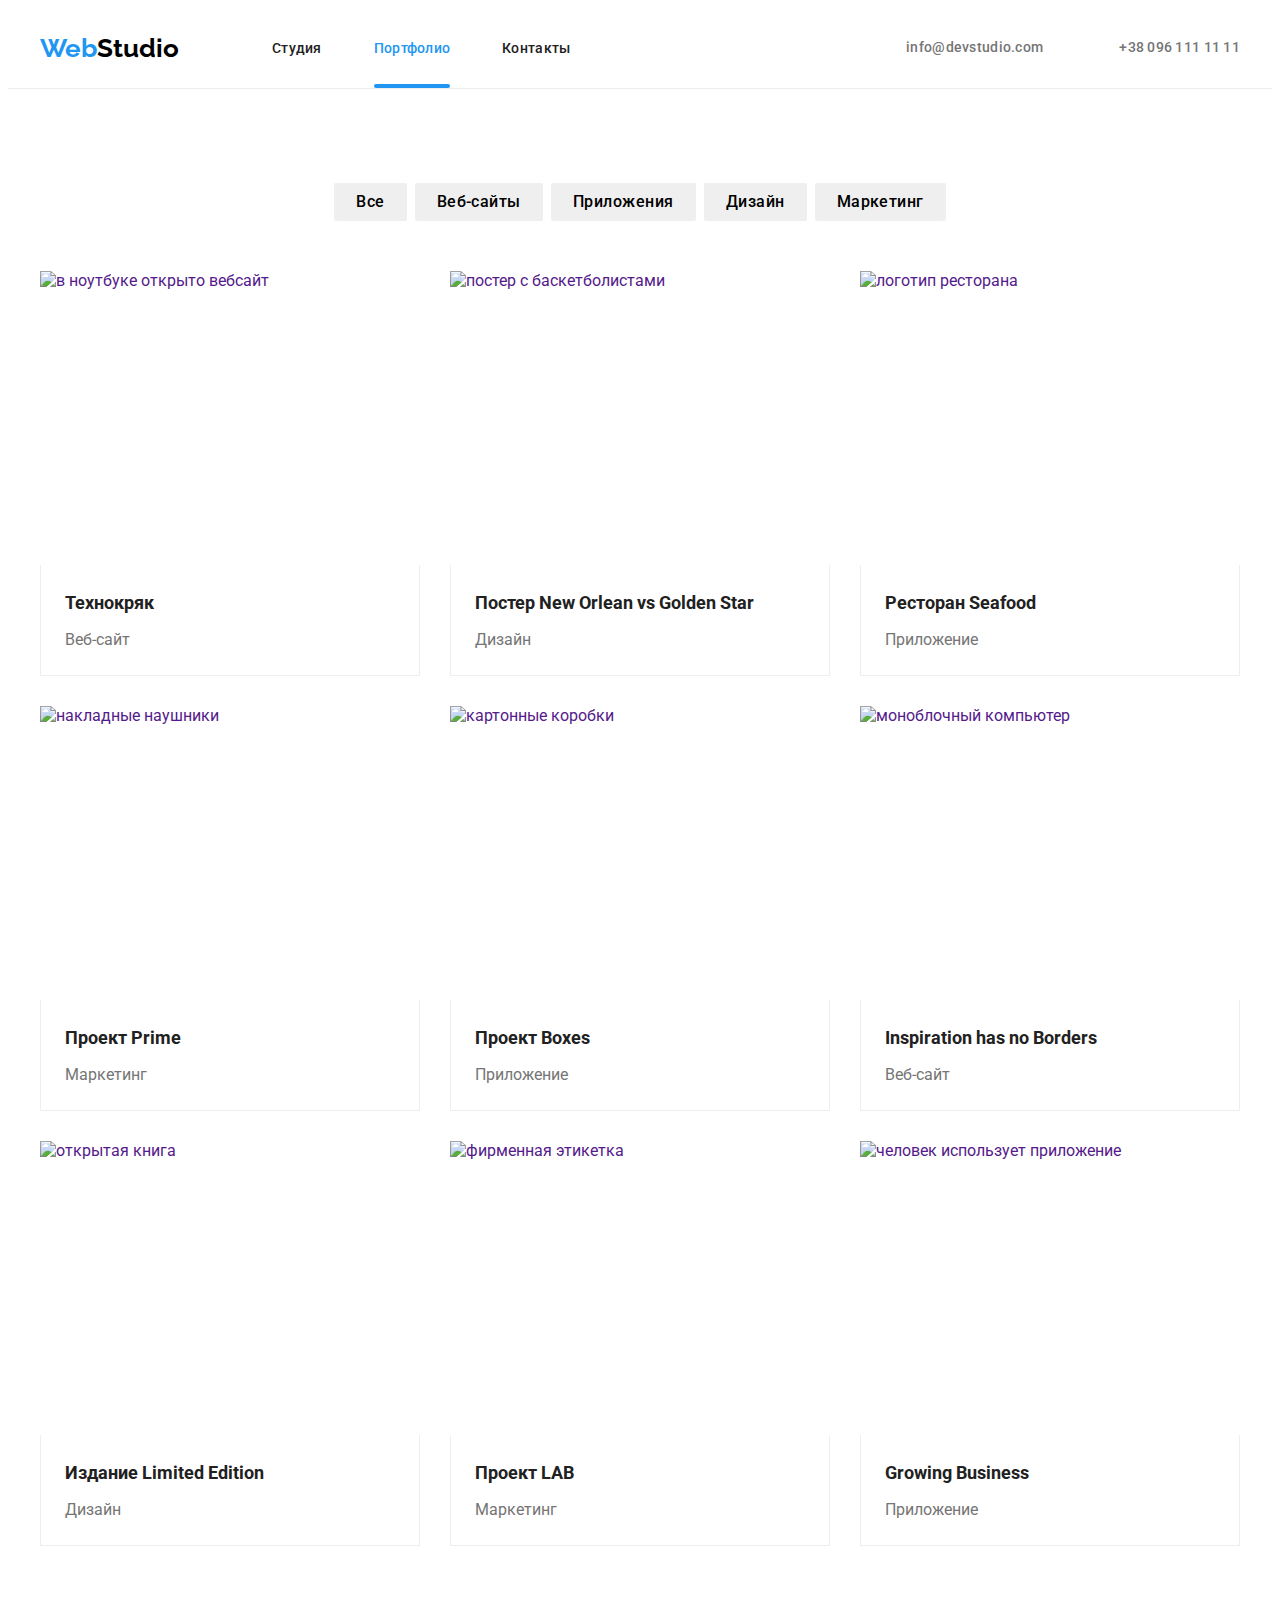
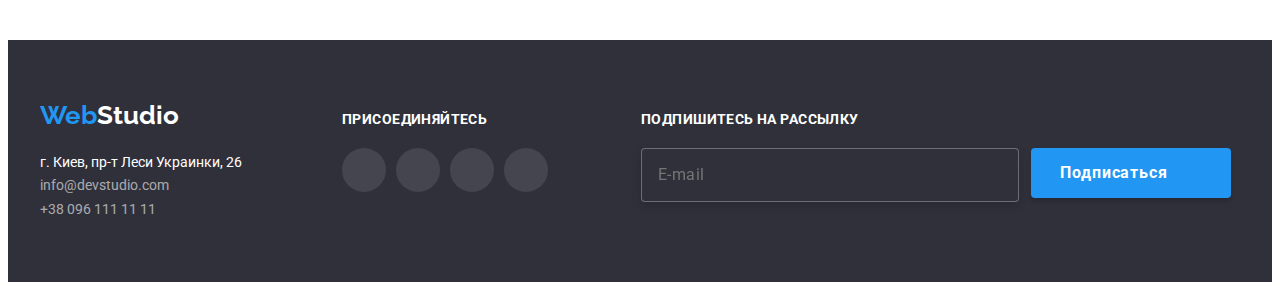
==== commit 449d26b4: "BEM" ====
--- a/portfolio.html
+++ b/portfolio.html
@@ -12,7 +12,7 @@
     <link
         href="https://fonts.googleapis.com/css2?family=Raleway:wght@400;700&family=Roboto:wght@400;500;700;900&display=swap"
         rel="stylesheet">
-    <link rel="stylesheet" href="./css/styles.css">
+    <!-- <link rel="stylesheet" href="./css/styles.css"> -->
     <link rel="stylesheet" href="./css/portfolio.min.css">
 </head>
 
@@ -20,26 +20,29 @@
     <header class="header">
         <div class="container">
             <nav class="navigation">
-                <a class="link logo white-logo logo-margin" href="./index.html"> <span
-                        class="logo-color">Web</span>Studio </a>
-                <ul class="nav-list list">
-                    <li class="nav-item">
-                        <a href="./index.html" class="nav-link link">Студия</a>
-                    </li>
-
-                    <li class="nav-item">
-                        <a href="./portfolio.html" class="nav-link link current">Портфолио</a>
-                    </li>
-
-                    <li class="nav-item">
-                        <a href="" class="nav-link link">Контакты</a>
+                <a class="link logo logo__logo-white " href="./index.html"> <span
+                        class="logo__text-style">Web</span>Studio
+                </a>
+                <ul class="nav__list list">
+                    <li class="nav__item">
+                        <a href="./index.html" class="nav__link link">Студия</a>
+                    </li>
+
+                    <li class="nav__item">
+                        <a href="./portfolio.html" class="nav__link link nav__link-current">Портфолио</a>
+                    </li>
+
+                    <li class="nav__item">
+                        <a href="" class="nav__link link">Контакты</a>
                     </li>
                 </ul>
             </nav>
+
+
             <ul class="contact-head list ">
-                <li class="mail-contact">
-                    <a class=" mail-link-head link " href="mailto:info@devstudio.com">
-                        <svg class="icon-mail">
+                <li class="contact-head__item">
+                    <a class=" contact-head__link link " href="mailto:info@devstudio.com">
+                        <svg class="contact-head__icon">
                             <use href="./images/vector/sprite.svg#icon-envelope-hover">
 
                             </use>
@@ -47,10 +50,10 @@
 
                         info@devstudio.com</a>
                 </li>
-                <li class="mail-contact">
-                    <a class=" tel-link-head link " href="tel:+380961111111">
-
-                        <svg class="icon-tel">
+                <li class="contact-head__item">
+                    <a class=" contact-head__link link " href="tel:+380961111111">
+
+                        <svg class="contact-head__icon">
                             <use href="./images/vector/sprite.svg#icon-smartphone">
 
                             </use>
@@ -65,63 +68,67 @@
 
     </header>
 
-    <main>
-        <section class="main-port">
+    <main class="main">
+        <section class="main__section">
             <div class="container ">
                 <h1 class="visually-hidden">Портфолио</h1>
-                <ul class="list center-button">
-                    <li class="element-button">
-                        <button type="button" class="filters ">
+
+                <ul class="list filters__list">
+
+                    <li class="filters__item">
+                        <button type="button" class="filters__button ">
                             Все
                         </button>
 
                     </li>
-                    <li class="element-button">
-                        <button type="button" class="filters ">
+                    <li class="filters__item">
+                        <button type="button" class="filters__button">
                             Веб-сайты
                         </button>
 
                     </li>
-                    <li class="element-button">
-                        <button type="button" class="filters ">
+                    <li class="filters__item">
+                        <button type="button" class="filters__button ">
                             Приложения
                         </button>
 
                     </li>
-                    <li class="element-button">
-                        <button type="button" class="filters ">
+                    <li class="filters__item">
+                        <button type="button" class="filters__button ">
                             Дизайн
                         </button>
 
                     </li>
-                    <li class="element-button">
-
-                        <button type="button" class="filters ">
+                    <li class="filters__item">
+
+                        <button type="button" class="filters__button ">
                             Маркетинг
                         </button>
 
                     </li>
                 </ul>
-                <ul class="list card-set">
-                    <li class="card-foto">
-                        <a class="link card-foto-link " href="">
-                            <div class="overlay-portfolio-list">
+
+                <ul class="list project__list">
+
+                    <li class=" project__item">
+                        <a class="link project__link " href="">
+                            <div class="project__window">
                                 <img src="./images/portfolio/img.jpg" alt="в ноутбуке открыто вебсайт" width="370"
                                     height="294" />
-                                <p class="overlay-portfolio">Технокряк это современная площадка распространения
-                                    коронавируса. Компании
-                                    используют эту
-                                    платформу для цифрового
-                                    шпионажа и атак на защищённые сервера конкурентов.</p>
-
-                            </div>
-
-
-                            <div class="card-content">
-                                <h3 class="photo-title">
+                                <p class="project__overlay">Технокряк это современная площадка распространения
+                                    коронавируса. Компании
+                                    используют эту
+                                    платформу для цифрового
+                                    шпионажа и атак на защищённые сервера конкурентов.</p>
+
+                            </div>
+
+
+                            <div class="project__box">
+                                <h3 class="project__title">
                                     Технокряк
                                 </h3>
-                                <p class="photo-paragraph">
+                                <p class="project__description">
                                     Веб-сайт
                                 </p>
 
@@ -129,27 +136,27 @@
                         </a>
                     </li>
 
-                    <li class="card-foto">
-                        <a class="link card-foto-link " href="">
-
-                            <div class="overlay-portfolio-list">
+                    <li class="project__item">
+                        <a class="link project__link " href="">
+
+                            <div class="project__window">
                                 <img src="./images/portfolio/img-1.jpg" alt="постер с баскетболистами" width="370"
                                     height="294" />
-                                <p class="overlay-portfolio">Технокряк это современная площадка распространения
-                                    коронавируса. Компании
-                                    используют эту
-                                    платформу для цифрового
-                                    шпионажа и атак на защищённые сервера конкурентов.</p>
-
-
-                            </div>
-
-
-                            <div class="card-content">
-                                <h3 class="photo-title">
+                                <p class="project__overlay">Технокряк это современная площадка распространения
+                                    коронавируса. Компании
+                                    используют эту
+                                    платформу для цифрового
+                                    шпионажа и атак на защищённые сервера конкурентов.</p>
+
+
+                            </div>
+
+
+                            <div class="project__box">
+                                <h3 class="project__title">
                                     Постер New Orlean vs Golden Star
                                 </h3>
-                                <p class="photo-paragraph">
+                                <p class="project__description">
                                     Дизайн
                                 </p>
 
@@ -157,29 +164,29 @@
                         </a>
                     </li>
 
-                    <li class="card-foto">
-                        <a class="link card-foto-link " href="">
-
-                            <div class="overlay-portfolio-list">
+                    <li class="project__item">
+                        <a class="link project__link " href="">
+
+                            <div class="project__window">
                                 <img src="./images/portfolio/img-2.jpg" alt="логотип ресторана" width="370"
                                     height="294" />
 
-                                <p class="overlay-portfolio">Технокряк это современная площадка распространения
-                                    коронавируса. Компании
-                                    используют эту
-                                    платформу для цифрового
-                                    шпионажа и атак на защищённые сервера конкурентов.</p>
-
-                            </div>
-
-
-
-
-                            <div class="card-content">
-                                <h3 class="photo-title">
+                                <p class="project__overlay">Технокряк это современная площадка распространения
+                                    коронавируса. Компании
+                                    используют эту
+                                    платформу для цифрового
+                                    шпионажа и атак на защищённые сервера конкурентов.</p>
+
+                            </div>
+
+
+
+
+                            <div class="project__box">
+                                <h3 class="project__title">
                                     Ресторан Seafood
                                 </h3>
-                                <p class="photo-paragraph">
+                                <p class="project__description">
                                     Приложение
                                 </p>
 
@@ -187,30 +194,30 @@
                         </a>
                     </li>
 
-                    <li class="card-foto">
-                        <a class="link card-foto-link " href="">
-
-                            <div class="overlay-portfolio-list">
+                    <li class="project__item">
+                        <a class="link project__link " href="">
+
+                            <div class="project__window">
 
                                 <img src="./images/portfolio/img-3.jpg" alt="накладные наушники" width="370"
                                     height="294" />
 
-                                <p class="overlay-portfolio">Технокряк это современная площадка распространения
-                                    коронавируса. Компании
-                                    используют эту
-                                    платформу для цифрового
-                                    шпионажа и атак на защищённые сервера конкурентов.</p>
-
-                            </div>
-
-
-
-
-                            <div class="card-content">
-                                <h3 class="photo-title">
+                                <p class="project__overlay">Технокряк это современная площадка распространения
+                                    коронавируса. Компании
+                                    используют эту
+                                    платформу для цифрового
+                                    шпионажа и атак на защищённые сервера конкурентов.</p>
+
+                            </div>
+
+
+
+
+                            <div class="project__box">
+                                <h3 class="project__title">
                                     Проект Prime
                                 </h3>
-                                <p class="photo-paragraph">
+                                <p class="project__description">
                                     Маркетинг
                                 </p>
 
@@ -218,28 +225,28 @@
                         </a>
                     </li>
 
-                    <li class="card-foto">
-                        <a class="link card-foto-link " href="">
-
-                            <div class="overlay-portfolio-list">
+                    <li class="project__item">
+                        <a class="link project__link " href="">
+
+                            <div class="project__window">
 
                                 <img src="./images/portfolio/img-4.jpg" alt="картонные коробки" width="370"
                                     height="294" />
 
-                                <p class="overlay-portfolio">Технокряк это современная площадка распространения
-                                    коронавируса. Компании
-                                    используют эту
-                                    платформу для цифрового
-                                    шпионажа и атак на защищённые сервера конкурентов.</p>
-
-                            </div>
-
-
-                            <div class="card-content">
-                                <h3 class="photo-title">
+                                <p class="project__overlay">Технокряк это современная площадка распространения
+                                    коронавируса. Компании
+                                    используют эту
+                                    платформу для цифрового
+                                    шпионажа и атак на защищённые сервера конкурентов.</p>
+
+                            </div>
+
+
+                            <div class="project__box">
+                                <h3 class="project__title">
                                     Проект Boxes
                                 </h3>
-                                <p class="photo-paragraph">
+                                <p class="project__description">
                                     Приложение
                                 </p>
 
@@ -247,27 +254,27 @@
                         </a>
                     </li>
 
-                    <li class="card-foto">
-                        <a class="link card-foto-link " href="">
-
-                            <div class="overlay-portfolio-list">
+                    <li class="project__item">
+                        <a class="link project__link " href="">
+
+                            <div class="project__window">
 
                                 <img src="./images/portfolio/img-5.jpg" alt="моноблочный компьютер" width="370"
                                     height="294" />
 
-                                <p class="overlay-portfolio">Технокряк это современная площадка распространения
-                                    коронавируса. Компании
-                                    используют эту
-                                    платформу для цифрового
-                                    шпионажа и атак на защищённые сервера конкурентов.</p>
-
-                            </div>
-
-                            <div class="card-content">
-                                <h3 lang="en" class="photo-title">
+                                <p class="project__overlay">Технокряк это современная площадка распространения
+                                    коронавируса. Компании
+                                    используют эту
+                                    платформу для цифрового
+                                    шпионажа и атак на защищённые сервера конкурентов.</p>
+
+                            </div>
+
+                            <div class="project__box">
+                                <h3 lang="en" class="project__title">
                                     Inspiration has no Borders
                                 </h3>
-                                <p class="photo-paragraph">
+                                <p class="project__description">
                                     Веб-сайт
                                 </p>
 
@@ -276,25 +283,25 @@
                         </a>
                     </li>
 
-                    <li class="card-foto">
-                        <a class="link card-foto-link " href="">
-
-                            <div class="overlay-portfolio-list">
+                    <li class="project__item">
+                        <a class="link project__link " href="">
+
+                            <div class="project__window">
 
                                 <img src="./images/portfolio/img-6.jpg" alt="открытая книга" width="370" height="294" />
-                                <p class="overlay-portfolio">Технокряк это современная площадка распространения
-                                    коронавируса. Компании
-                                    используют эту
-                                    платформу для цифрового
-                                    шпионажа и атак на защищённые сервера конкурентов.</p>
-                            </div>
-
-
-                            <div class="card-content">
-                                <h3 class="photo-title">
+                                <p class="project__overlay">Технокряк это современная площадка распространения
+                                    коронавируса. Компании
+                                    используют эту
+                                    платформу для цифрового
+                                    шпионажа и атак на защищённые сервера конкурентов.</p>
+                            </div>
+
+
+                            <div class="project__box">
+                                <h3 class="project__title">
                                     Издание Limited Edition
                                 </h3>
-                                <p class="photo-paragraph">
+                                <p class="project__description">
                                     Дизайн
                                 </p>
 
@@ -303,26 +310,26 @@
                         </a>
                     </li>
 
-                    <li class="card-foto">
-                        <a class="link card-foto-link " href="">
-
-                            <div class="overlay-portfolio-list">
+                    <li class="project__item">
+                        <a class="link project__link " href="">
+
+                            <div class="project__window">
                                 <img src="./images/portfolio/img-7.jpg" alt="фирменная этикетка" width="370"
                                     height="294" />
 
-                                <p class="overlay-portfolio">Технокряк это современная площадка распространения
-                                    коронавируса. Компании
-                                    используют эту
-                                    платформу для цифрового
-                                    шпионажа и атак на защищённые сервера конкурентов.</p>
-                            </div>
-
-
-                            <div class="card-content">
-                                <h3 class="photo-title">
+                                <p class="project__overlay">Технокряк это современная площадка распространения
+                                    коронавируса. Компании
+                                    используют эту
+                                    платформу для цифрового
+                                    шпионажа и атак на защищённые сервера конкурентов.</p>
+                            </div>
+
+
+                            <div class="project__box">
+                                <h3 class="project__title">
                                     Проект LAB
                                 </h3>
-                                <p class="photo-paragraph">
+                                <p class="project__description">
                                     Маркетинг
                                 </p>
 
@@ -331,26 +338,26 @@
                         </a>
                     </li>
 
-                    <li class="card-foto">
-                        <a class="link card-foto-link " href="">
-
-                            <div class="overlay-portfolio-list">
+                    <li class="project__item">
+                        <a class="link project__link " href="">
+
+                            <div class="project__window">
 
                                 <img src="./images/portfolio/img-8.jpg" alt="человек использует приложение" width="370"
                                     height="294" />
-                                <p class="overlay-portfolio">Технокряк это современная площадка распространения
-                                    коронавируса. Компании
-                                    используют эту
-                                    платформу для цифрового
-                                    шпионажа и атак на защищённые сервера конкурентов.</p>
-                            </div>
-
-
-                            <div class="card-content">
-                                <h3 lang="en" class="photo-title">
+                                <p class="project__overlay">Технокряк это современная площадка распространения
+                                    коронавируса. Компании
+                                    используют эту
+                                    платформу для цифрового
+                                    шпионажа и атак на защищённые сервера конкурентов.</p>
+                            </div>
+
+
+                            <div class="project__box">
+                                <h3 lang="en" class="project__title">
                                     Growing Business
                                 </h3>
-                                <p class="photo-paragraph">
+                                <p class="project__description">
                                     Приложение
                                 </p>
 
@@ -369,55 +376,56 @@
     </main>
     <!--CONTACTS-->
     <footer class="footer-info">
-        <div class="container contact-div-container ">
+        <div class="container footer-info__contact ">
             <div>
-                <a class="link logo dark-logo logo-footer " href="./index.html">
-                    <span class="logo-color">Web</span>Studio </a>
-
-
-                <address class="contact">
-                    <ul class="list address-map">
-                        <li class="list-item-contact">
-                            <a class="link address" href="https://goo.gl/maps/Kj9o169cFubhBfax5" target="_blank"
-                                rel="noopener noreferrer">
+                <a class="link logo footer-info__logo-dark footer-info__settings-logo " href="./index.html">
+                    <span class="logo__text-style">Web</span>Studio </a>
+
+
+                <address class="address-contact">
+                    <ul class="list address-contact__address-map">
+                        <li class="address-contact__item">
+                            <a class="link link address-contact__link" href="https://goo.gl/maps/Kj9o169cFubhBfax5"
+                                target="_blank" rel="noopener noreferrer">
                                 г. Киев, пр-т Леси Украинки, 26
                             </a>
                         </li>
-                        <li class="contact-footer list-item-contact">
-                            <a class="link footer-contact" href="mailto:info@devstudio.com">info@devstudio.com</a>
+                        <li class="contact-footer address-contact__item">
+                            <a class="link address-contact__link-style"
+                                href="mailto:info@devstudio.com">info@devstudio.com</a>
                         </li>
-                        <li class="contact-footer list-item-contact">
-                            <a class="link footer-contact" href="tel:+380961111111">+38 096 111 11 11</a>
+                        <li class="contact-footer address-contact__item">
+                            <a class="link address-contact__link-style" href="tel:+380961111111">+38 096 111 11 11</a>
                         </li>
                     </ul>
                 </address>
             </div>
             <div class="join ">
-                <h3 class="join-text">Присоединяйтесь</h3>
-                <ul class="list link list-join">
-                    <li class="social-join-link-item">
-                        <a class="link-social-join" href="">
+                <h3 class="join__text">Присоединяйтесь</h3>
+                <ul class="list link ">
+                    <li class="join__item">
+                        <a class="join__link" href="">
                             <svg class="icon-social">
                                 <use href="./images/vector/sprite.svg#icon-instagram"></use>
                             </svg>
                         </a>
                     </li>
-                    <li class="social-join-link-item">
-                        <a class="link-social-join" href="">
+                    <li class="join__item">
+                        <a class="join__link" href="">
                             <svg class="icon-social">
                                 <use href="./images/vector/sprite.svg#icon-twitter"></use>
                             </svg>
                         </a>
                     </li>
-                    <li class="social-join-link-item">
-                        <a class="link-social-join" href="">
+                    <li class="join__item">
+                        <a class="join__link" href="">
                             <svg class="icon-social">
                                 <use href="./images/vector/sprite.svg#icon-facebook"></use>
                             </svg>
                         </a>
                     </li>
-                    <li class="social-join-link-item">
-                        <a class="link-social-join" href="">
+                    <li class="join__item">
+                        <a class="join__link" href="">
                             <svg class="icon-social">
                                 <use href="./images/vector/sprite.svg#icon-linkedin"></use>
                             </svg>
@@ -426,17 +434,16 @@
                 </ul>
 
             </div>
-            <div class="div-mailing">
-                <b class="text-mailing">Подпишитесь на рассылку</b>
-                <form class="mailing">
-
-                    <input type="text" id="footer-mail" name="mail" placeholder="E-mail"
-                        class="mailing-input footer-mail-label">
-
-
-                    <button class="bt-mail" type="submit">Подписаться
-
-                        <svg class="vector-bt">
+            <div class="form-footer">
+                <b class="form-footer__text">Подпишитесь на рассылку</b>
+                <form class="form__footer">
+
+                    <input type="text" id="footer-mail" name="mail" placeholder="E-mail" class="form-footer__input ">
+
+
+                    <button class="form-footer__button-mail" type="submit">Подписаться
+
+                        <svg class="form-footer__button-vector">
                             <use href="./images/vector/sprite.svg#icon-icon-send">
 
                             </use>
--- a/css/portfolio.min.css
+++ b/css/portfolio.min.css
@@ -1,2 +1,2 @@
-:root{--main-font: "Roboto", sans-serif;--secondary-font: "Raleway", sans-serif;--accent-color: #2196f3;--secondary-color: #212121;--white-color: #ffffff;--black-color: #000000;--gray-color: #757575;--color-change: color 250ms cubic-bezier(0.4, 0, 0.2, 1);--fill-change: fill 250ms cubic-bezier(0.4, 0, 0.2, 1);--background-color-change: background-color 250ms cubic-bezier(0.4, 0, 0.2, 1);--border-color-change: border-color 250ms cubic-bezier(0.4, 0, 0.2, 1)}.list{list-style:none}.link{text-decoration:none}h1,h2,h3,h4,h5,h6,p{margin:0}ul,ol,li{margin:0;padding:0}.page{font-family:var(--main-font);background:var(--white-color)}.visually-hidden{position:absolute !important;clip:rect(1px 1px 1px 1px);clip:rect(1px, 1px, 1px, 1px);padding:0 !important;border:0 !important;height:1px !important;width:1px !important;overflow:hidden}.container{width:1200px;margin:0 auto;padding-left:15px;padding-right:15px}img{display:block;max-width:100%;height:auto}.header{border-bottom:1px solid #ececec}.header .container{display:flex;align-items:center}.title{font-family:var(--main-font);font-weight:700;font-size:36px;line-height:1.16;text-align:center;letter-spacing:0.03em;color:var(--secondary-color)}.logo-color{font-family:var(--secondary-font);font-weight:700;font-size:26px;line-height:1.19;color:var(--accent-color)}.logo{font-family:var(--secondary-font);font-weight:700;font-size:26px;line-height:1.19;color:var(--black-color)}.logo-margin{margin-right:93px}.white-logo{color:var(--black-color)}.dark-logo{color:var(--white-color)}.icon-social{width:20px;height:20px}.navigation{display:flex;align-items:center}.nav-list{align-items:center}.nav-list .nav-link.current{color:var(--accent-color)}.nav-item:not(:last-child){margin-right:52px}.nav-link{padding-top:32px;padding-bottom:32px;font-family:var(--main-font);font-weight:500;font-size:14px;line-height:1.14;letter-spacing:0.02em;color:var(--secondary-color);transition:var(--color-change);position:relative}.nav-link.current::after{content:"";display:block;position:absolute;left:0;bottom:0;width:100%;height:4px;border-radius:2px;background:#2196f3}.nav-link:hover,.nav-link:focus{color:var(--accent-color)}.icon-mail{margin-right:10px;width:16px;height:12px;fill:#757575;transition:var(--fill-change)}.mail-link-head{display:flex;justify-content:center;align-items:center;padding-top:32px;padding-bottom:32px;font-family:var(--main-font);font-weight:500;font-size:14px;line-height:1.14;letter-spacing:0.02em;color:var(--gray-color);transition:var(--color-change)}.mail-link-head:hover .icon-mail,.mail-link-head:focus .icon-mail{fill:var(--accent-color)}.mail-link-head:hover,.mail-link-head:focus{color:var(--accent-color)}.mail-contact:not(:last-child){margin-right:50px}.tel-link-head{display:flex;justify-content:center;align-items:center;padding-top:32px;padding-bottom:32px;font-family:var(--main-font);font-weight:500;font-size:14px;line-height:1.14;letter-spacing:0.02em;color:var(--gray-color);transition:var(--color-change)}.icon-tel{width:10px;height:16px;margin-right:10px;fill:#757575;transition:var(--fill-change)}.tel-link-head:hover .icon-tel,.tel-link-head:focus .icon-tel{fill:var(--accent-color)}.tel-link-head:hover,.tel-link-head:focus{color:var(--accent-color)}.card-set{flex-wrap:wrap;margin-left:-30px;margin-top:-30px}.card-foto{flex-basis:calc(100% / 3 - 30px);margin-left:30px;margin-top:30px;justify-content:center;border-top-left-radius:1px;border-top-right-radius:1px}.overlay-portfolio-list{position:relative;overflow:hidden}.overlay-portfolio{position:absolute;top:0;left:0;width:100%;height:100%;background:rgba(33,150,243,0.9);padding-top:63px;padding-right:24px;padding-bottom:63px;padding-left:24px;font-family:var(--main-font);font-weight:400;font-size:18px;line-height:1.55;letter-spacing:0.03em;color:#ffffff;transform:translateY(100%);transition:transform 250ms cubic-bezier(0.4, 0, 0.2, 1)}.card-foto-link:hover .overlay-portfolio,.card-foto-link:focus .overlay-portfolio{transform:translateY(0%)}.card-content{padding-top:20px;padding-bottom:20px;padding-left:24px;padding-right:24px;background:#ffffff;border:1px solid #eeeeee;border-bottom-right-radius:1px;border-bottom-left-radius:1px;border-top:none}.photo-title{margin-bottom:4px;font-family:var(--main-font);font-weight:700;font-size:18px;line-height:2;color:var(--secondary-color)}.photo-paragraph{font-family:var(--main-font);font-weight:400;font-size:16px;line-height:1.87;color:var(--gray-color)}.card-foto:hover,.card-foto:focus{box-shadow:0px 1px 1px rgba(0,0,0,0.12),0px 4px 4px rgba(0,0,0,0.06),1px 4px 6px rgba(0,0,0,0.16)}.center-button{display:flex;flex-wrap:nowrap;justify-content:center;margin-bottom:50px}.main-port{padding-top:94px;padding-bottom:94px}.element-button{color:var(--secondary-color);background:#f5f4fa}.element-button:not(:last-child){margin-right:8px}.filters{font-family:var(--main-font);font-weight:500;font-size:16px;line-height:1.62;text-align:center;letter-spacing:0.03em;border-radius:4px;border:transparent;padding-top:6px;padding-right:22px;padding-bottom:6px;padding-left:22px;transition:box-shadow 250ms cubic-bezier(0.4, 0, 0.2, 1),background-color 250ms cubic-bezier(0.4, 0, 0.2, 1),color 250ms cubic-bezier(0.4, 0, 0.2, 1)}.filters:hover,.filters:focus{box-shadow:0px 3px 1px rgba(0,0,0,0.1),0px 1px 2px rgba(0,0,0,0.08),0px 2px 2px rgba(0,0,0,0.12);color:floralwhite;background:var(--accent-color)}.filters{cursor:pointer}.footer-info{background:#2f303a;padding-top:60px;padding-bottom:60px}.contact{font-style:normal}.logo-footer{display:block;margin-bottom:20px}.address-map,.list-item-contact,.footer-contact{display:flex;flex-direction:column}.list-item-contact:not(:last-child){margin-bottom:9px}.address{font-family:var(--main-font);font-weight:400;font-size:14px;line-height:1.71;color:var(--white-color)}.footer-contact{font-family:var(--main-font);font-weight:400;font-size:14px;line-height:1.71;color:#ffffff99;display:block}.join-text{display:block;font-family:var(--main-font);font-weight:700;font-size:14px;line-height:1.14;letter-spacing:0.03em;text-transform:uppercase;color:var(--white-color);margin-bottom:20px}.link-social-join{display:flex;align-items:center;justify-content:center;width:44px;height:44px;border-radius:50%;background-color:rgba(255,255,255,0.1);transition:var(--background-color-change)}.social-join-link-item .link-social-join{fill:var(--white-color)}.link-social-join:hover .icon-social,.link-social-join:focus .icon-social{fill:var(--white-color)}.link-social-join:hover,.link-social-join:focus{background-color:var(--accent-color)}.social-join-link-item:not(:last-child){margin-right:10px}.contact-div-container{display:flex;align-items:baseline}.join{margin-left:70px}
+:root{--main-font: "Roboto", sans-serif;--secondary-font: "Raleway", sans-serif;--accent-color: #2196f3;--secondary-color: #212121;--white-color: #ffffff;--black-color: #000000;--gray-color: #757575;--color-change: color 250ms cubic-bezier(0.4, 0, 0.2, 1);--fill-change: fill 250ms cubic-bezier(0.4, 0, 0.2, 1);--background-color-change: background-color 250ms cubic-bezier(0.4, 0, 0.2, 1);--border-color-change: border-color 250ms cubic-bezier(0.4, 0, 0.2, 1)}.list{list-style:none}.link{text-decoration:none}h1,h2,h3,h4,h5,h6,p{margin:0}ul,ol,li{margin:0;padding:0}.page{font-family:var(--main-font);background:var(--white-color)}.visually-hidden{position:absolute !important;clip:rect(1px 1px 1px 1px);clip:rect(1px, 1px, 1px, 1px);padding:0 !important;border:0 !important;height:1px !important;width:1px !important;overflow:hidden}.container{width:1200px;margin:0 auto;padding-left:15px;padding-right:15px}img{display:block;max-width:100%;height:auto}.header{border-bottom:1px solid #ececec}.header .container{display:flex;align-items:center}.title{font-family:var(--main-font);font-weight:700;font-size:36px;line-height:1.16;text-align:center;letter-spacing:0.03em;color:var(--secondary-color)}.logo__text-style{font-family:var(--secondary-font);font-weight:700;font-size:26px;line-height:1.19;color:var(--accent-color)}.logo{font-family:var(--secondary-font);font-weight:700;font-size:26px;line-height:1.19;color:var(--black-color);margin-right:93px}.logo__logo-white{color:var(--black-color)}.footer-info__logo-dark{color:var(--white-color)}.icon-social{width:20px;height:20px}.navigation{display:flex;align-items:center}.nav__list{display:flex;align-items:center}.nav__item:not(:last-child){margin-right:52px}.nav__link{padding-top:32px;padding-bottom:32px;font-family:var(--main-font);font-weight:500;font-size:14px;line-height:1.14;letter-spacing:0.02em;color:var(--secondary-color);transition:var(--color-change);position:relative}.nav__link.nav__link-current::after{content:"";display:block;position:absolute;left:0;bottom:0;width:100%;height:4px;border-radius:2px;background:#2196f3}.nav__link:hover,.nav__link:focus{color:var(--accent-color)}.nav__link.nav__link-current{color:var(--accent-color)}.contact-head__icon{margin-right:10px;width:16px;height:12px;fill:#757575;transition:var(--fill-change)}.contact-head__link{display:flex;justify-content:center;align-items:center;padding-top:32px;padding-bottom:32px;font-family:var(--main-font);font-weight:500;font-size:14px;line-height:1.14;letter-spacing:0.02em;color:var(--gray-color);transition:var(--color-change)}.contact-head__link:hover .contact-head__icon,.contact-head__link:focus .contact-head__icon{fill:var(--accent-color)}.contact-head__link:hover,.contact-head__link:focus{color:var(--accent-color)}.contact-head__item:not(:last-child){margin-right:50px}.contact-head{display:flex;align-items:center;margin-left:auto}.filters__list{display:flex;flex-wrap:nowrap;justify-content:center;margin-bottom:50px}.main__section{padding-top:94px;padding-bottom:94px}.filters__item{color:var(--secondary-color);background:#f5f4fa}.filters__item:not(:last-child){margin-right:8px}.filters__button{font-family:var(--main-font);font-weight:500;font-size:16px;line-height:1.62;text-align:center;letter-spacing:0.03em;border-radius:4px;border:transparent;padding-top:6px;padding-right:22px;padding-bottom:6px;padding-left:22px;cursor:pointer;transition:box-shadow 250ms cubic-bezier(0.4, 0, 0.2, 1),background-color 250ms cubic-bezier(0.4, 0, 0.2, 1),color 250ms cubic-bezier(0.4, 0, 0.2, 1)}.filters__button:hover,.filters__button:focus{box-shadow:0px 3px 1px rgba(0,0,0,0.1),0px 1px 2px rgba(0,0,0,0.08),0px 2px 2px rgba(0,0,0,0.12);color:floralwhite;background:var(--accent-color)}.project__list{flex-wrap:wrap;margin-left:-30px;margin-top:-30px}.project__item{flex-basis:calc(100% / 3 - 30px);margin-left:30px;margin-top:30px;justify-content:center;border-top-left-radius:1px;border-top-right-radius:1px}.project__item:hover,.project__item:focus{box-shadow:0px 1px 1px rgba(0,0,0,0.12),0px 4px 4px rgba(0,0,0,0.06),1px 4px 6px rgba(0,0,0,0.16)}.project__window{position:relative;overflow:hidden}.project__overlay{position:absolute;top:0;left:0;width:100%;height:100%;background:rgba(33,150,243,0.9);padding-top:63px;padding-right:24px;padding-bottom:63px;padding-left:24px;font-family:var(--main-font);font-weight:400;font-size:18px;line-height:1.55;letter-spacing:0.03em;color:#ffffff;transform:translateY(100%);transition:transform 250ms cubic-bezier(0.4, 0, 0.2, 1)}.project__link:hover .project__overlay,.project__link:focus .project__overlay{transform:translateY(0%)}.project__box{padding-top:20px;padding-bottom:20px;padding-left:24px;padding-right:24px;background:#ffffff;border:1px solid #eeeeee;border-bottom-right-radius:1px;border-bottom-left-radius:1px;border-top:none}.project__title{margin-bottom:4px;font-family:var(--main-font);font-weight:700;font-size:18px;line-height:2;color:var(--secondary-color)}.project__description{font-family:var(--main-font);font-weight:400;font-size:16px;line-height:1.87;color:var(--gray-color)}.footer-info{background:#2f303a;padding-top:60px;padding-bottom:60px}.address-contact{font-style:normal}.footer-info__settings-logo{display:block;margin-bottom:20px}.address-contact__address-map,.address-contact__item,.address-contact__link{display:flex;flex-direction:column}.list-item-contact:not(:last-child){margin-bottom:9px}.address{font-family:var(--main-font);font-weight:400;font-size:14px;line-height:1.71;color:var(--white-color)}.address-contact__link-style{font-family:var(--main-font);font-weight:400;font-size:14px;line-height:1.71;color:#ffffff99}.address-contact__link{font-family:var(--main-font);font-weight:400;font-size:14px;line-height:1.71;color:#ffffff;display:block}.join__text{display:block;font-family:var(--main-font);font-weight:700;font-size:14px;line-height:1.14;letter-spacing:0.03em;text-transform:uppercase;color:var(--white-color);margin-bottom:20px}.list{display:flex}.join__link{display:flex;align-items:center;justify-content:center;width:44px;height:44px;border-radius:50%;background-color:rgba(255,255,255,0.1);transition:var(--background-color-change)}.join__link:hover .icon-social,.join__link:focus .icon-social{fill:var(--white-color)}.join__link:hover,.join__link:focus{background-color:var(--accent-color)}.join__item .join__link{fill:var(--white-color)}.join__item:not(:last-child){margin-right:10px}.footer-info__contact{display:flex;align-items:baseline}.join{margin-left:70px}.backdrop__modal{position:absolute;top:50%;left:50%;transform:translate(-50%, -50%);width:528px;height:580px;background:#ffffff;box-shadow:0px 1px 3px rgba(0,0,0,0.12),0px 1px 1px rgba(0,0,0,0.14),0px 2px 1px rgba(0,0,0,0.2);border-radius:4px}.backdrop__modal-close{background-color:var(--white-color);border:none;position:absolute;top:8px;right:8px;width:30px;height:30px;background:#ffffff;border:1px solid rgba(0,0,0,0.1);border-radius:50%;cursor:pointer}.backdrop__modal-close:hover .backdrop__icon,.backdrop__modal-close:focus .backdrop__icon{fill:var(--accent-color);transition:var(--fill-change)}.backdrop__icon{width:11px;height:11px;fill:var(--black-color)}.is-hidden{opacity:0;visibility:hidden;pointer-events:none}.form-footer{margin-left:93px}.form__footer{display:flex}.form-footer__text{display:block;margin-bottom:20px;font-family:var(--main-font);font-weight:700;font-size:14px;line-height:1.14;letter-spacing:0.03em;text-transform:uppercase;color:var(--white-color)}.form-footer__input{background:#2f303a;min-width:358px;height:50px;outline:none;margin-right:12px;border:1px solid rgba(255,255,255,0.3);filter:drop-shadow(0px 4px 4px rgba(0,0,0,0.15));border-radius:4px;font-family:var(--main-font);padding-left:16px;font-size:16px;line-height:1.25;transition:var(--border-color-change);align-items:center;letter-spacing:0.03em;color:var(--white-color)}.form-footer__input:hover,.form-footer__input:focus{border-color:var(--accent-color)}.form-footer__button-mail{display:flex;align-items:center;justify-content:center;min-width:200px;height:50px;box-shadow:0px 4px 4px rgba(0,0,0,0.15);border-radius:4px;border:none;background:var(--accent-color);cursor:pointer;font-family:var(--main-font);font-weight:700;font-size:16px;line-height:1.87;text-align:center;letter-spacing:0.06em;color:#ffffff}.form-footer__button-vector{display:flex;align-items:center;margin-left:10px;height:24px;width:24px;fill:var(--white-color)}
 /*# sourceMappingURL=portfolio.min.css.map */